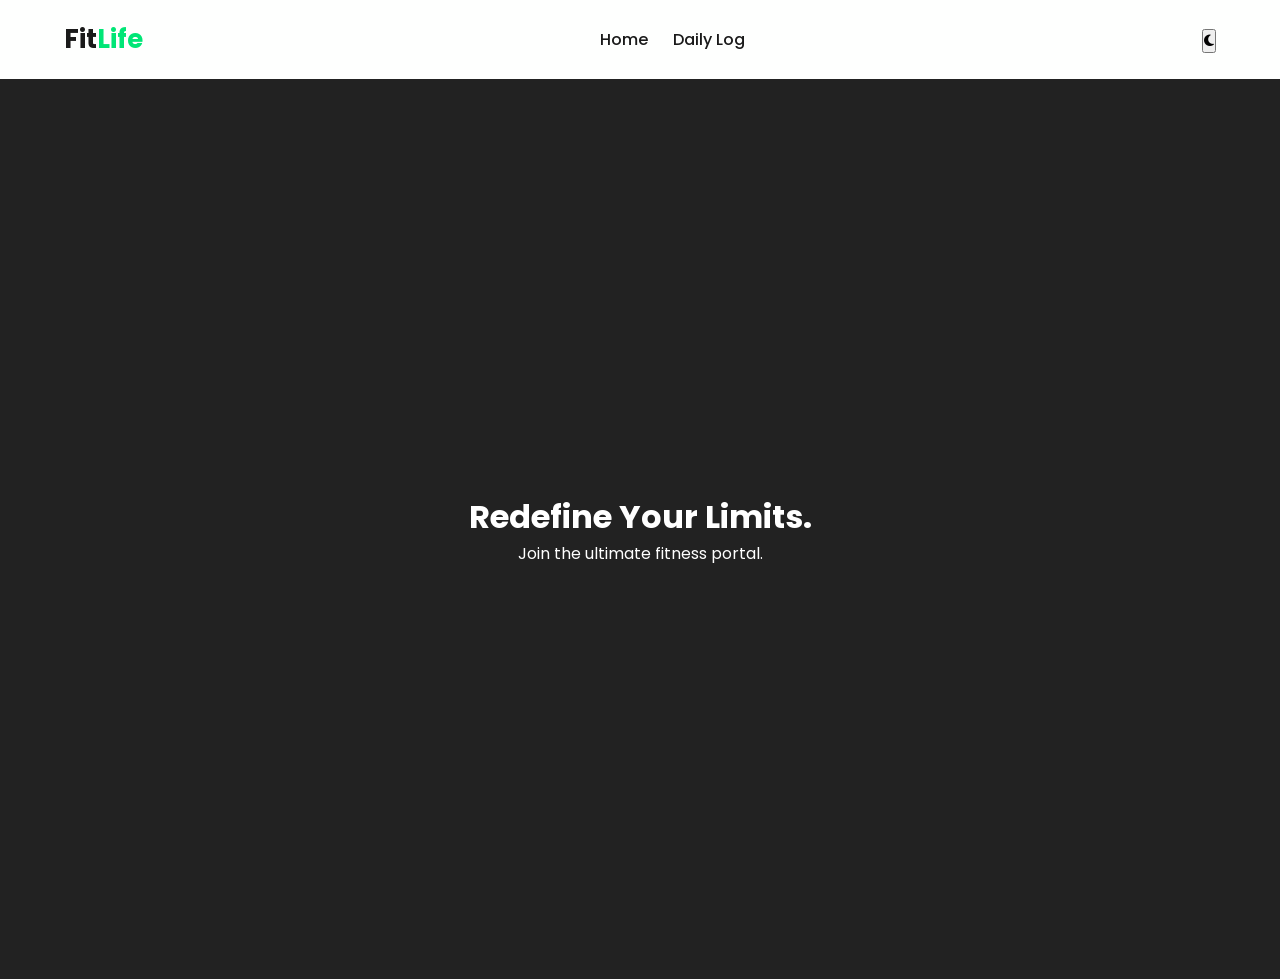
==== index.html @ ea8448ca "Day 1: Setup project folder, basic index.html skeleton, and base CSS variables" ====
<!DOCTYPE html>
<html lang="en">
<head>
    <meta charset="UTF-8">
    <meta name="viewport" content="width=device-width, initial-scale=1.0">
    <title>FitLife Premium | Capstone Project</title>
    <link rel="stylesheet" href="style.css">
    <link href="https://fonts.googleapis.com/css2?family=Poppins:wght@300;400;600;700&display=swap" rel="stylesheet">
    <link rel="stylesheet" href="https://cdnjs.cloudflare.com/ajax/libs/font-awesome/6.4.0/css/all.min.css">
</head>
<body>

    <nav id="navbar">
        <div class="logo">Fit<span>Life</span></div>
        <ul class="nav-links">
            <li><a href="#home">Home</a></li>
            <li><a href="#logger">Daily Log</a></li>
        </ul>
        <div class="nav-actions">
            <button id="theme-toggle" class="btn-icon"><i class="fas fa-moon"></i></button>
        </div>
    </nav>

    <header id="home" class="hero">
        <div class="hero-overlay"></div>
        <div class="hero-content">
            <h1>Redefine Your Limits.</h1>
            <p>Join the ultimate fitness portal.</p>
        </div>
    </header>

</body>
</html>
---- style.css ----
@import url('https://fonts.googleapis.com/css2?family=Poppins:wght@300;400;600;700&display=swap');

:root {
    --bg-color: #f4f7f6;
    --text-color: #1a1a1a;
    --nav-bg: rgba(255, 255, 255, 0.95);
    --accent: #00e676; 
}

* { margin: 0; padding: 0; box-sizing: border-box; font-family: 'Poppins', sans-serif; }
body { background-color: var(--bg-color); color: var(--text-color); }
a { text-decoration: none; }
ul { list-style: none; }

/* Nav */
nav { display: flex; justify-content: space-between; align-items: center; padding: 20px 5%; background: var(--nav-bg); }
.logo { font-size: 26px; font-weight: 700; color: var(--text-color); }
.logo span { color: var(--accent); }
.nav-links { display: flex; gap: 25px; align-items: center; }
.nav-links a { color: var(--text-color); font-weight: 500; }

/* Hero */
.hero { height: 100vh; display: flex; align-items: center; justify-content: center; background: #222; color: #fff; text-align: center; }
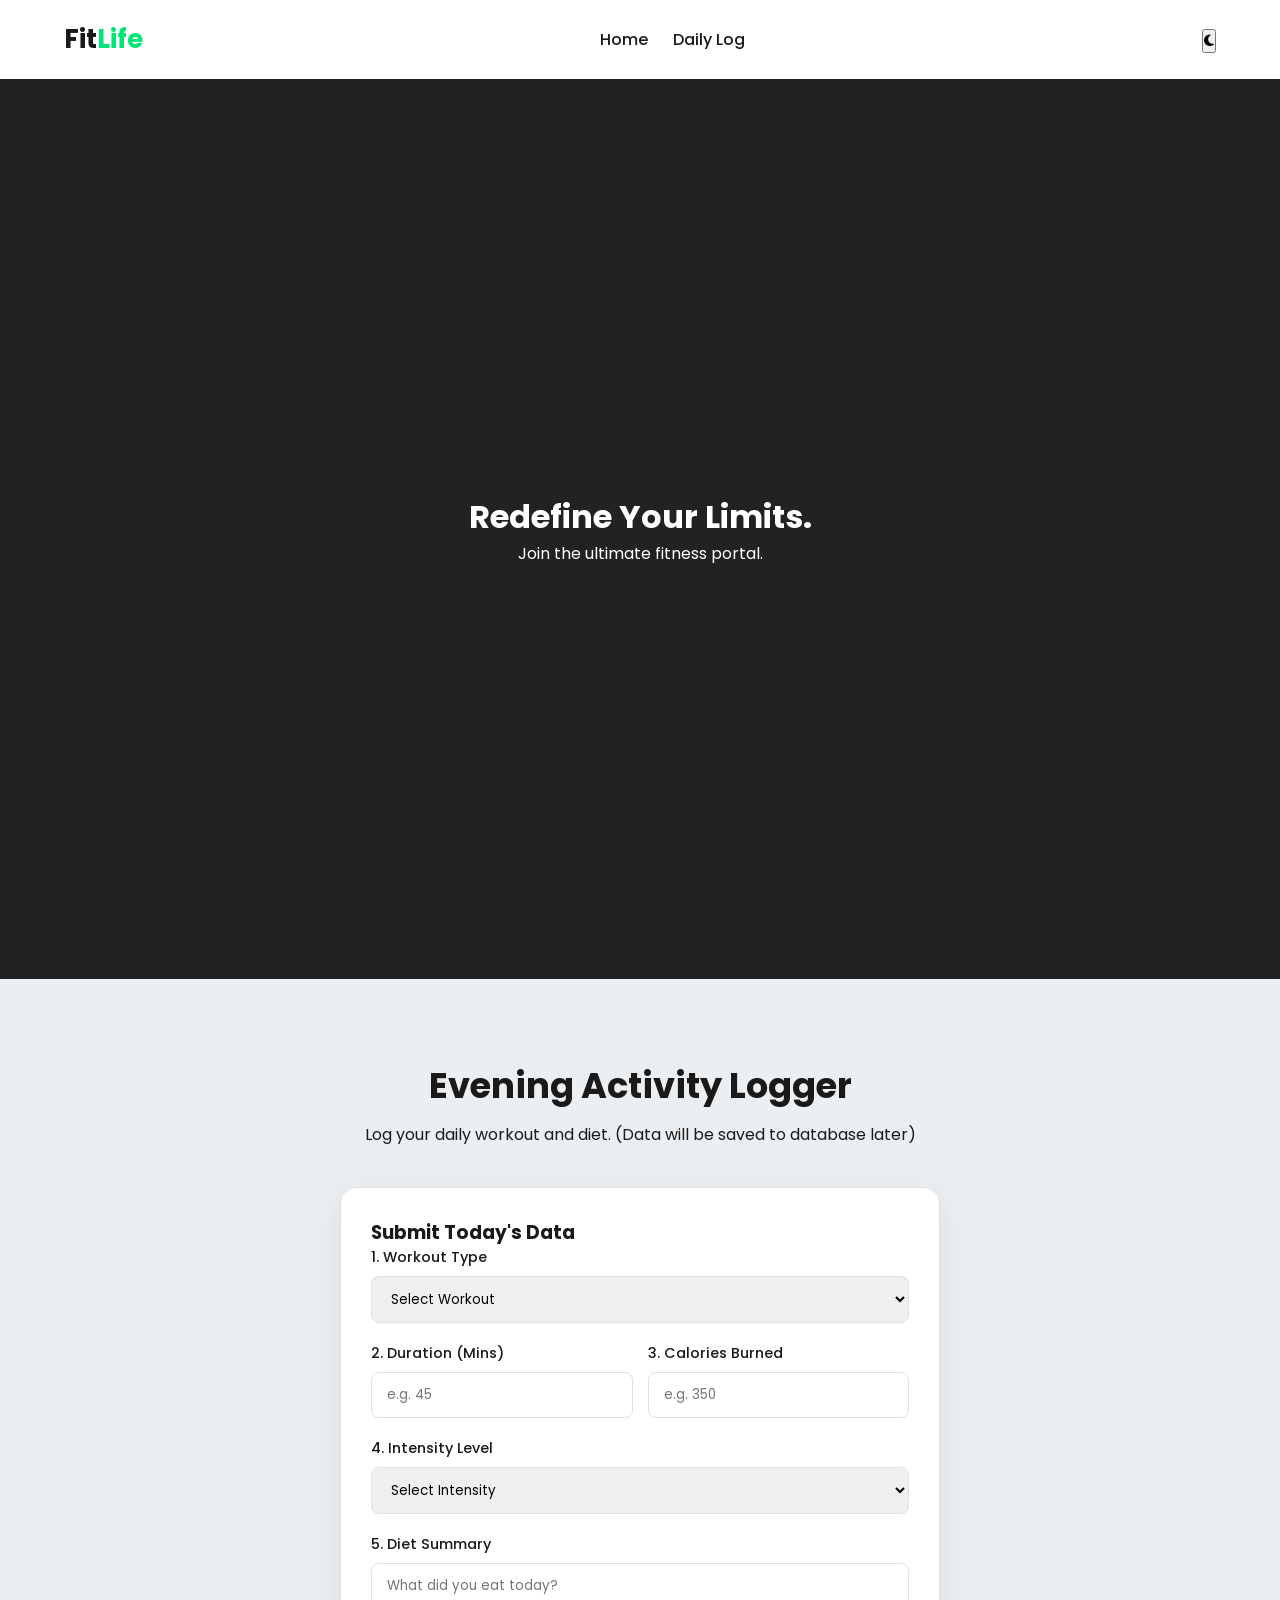
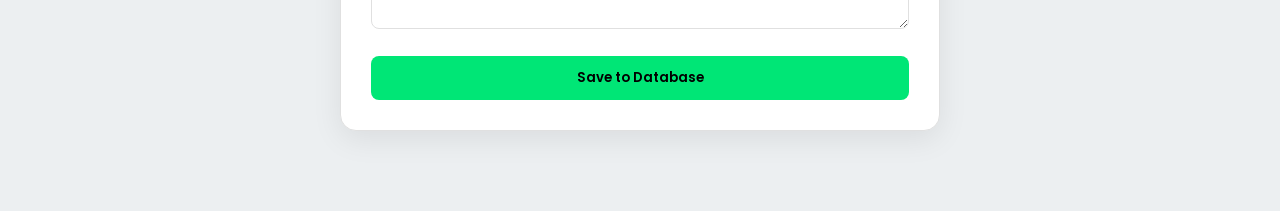
==== commit fc5ee507: "Step 2: Build the Evening Activity Logger form layout with required input fields" ====
--- a/index.html
+++ b/index.html
@@ -8,6 +8,7 @@
     <link href="https://fonts.googleapis.com/css2?family=Poppins:wght@300;400;600;700&display=swap" rel="stylesheet">
     <link rel="stylesheet" href="https://cdnjs.cloudflare.com/ajax/libs/font-awesome/6.4.0/css/all.min.css">
 </head>
+
 <body>
 
     <nav id="navbar">
@@ -28,6 +29,57 @@
             <p>Join the ultimate fitness portal.</p>
         </div>
     </header>
+<section id="logger" class="section bg-light">
+        <div class="container">
+            <div class="section-title">
+                <h2>Evening Activity Logger</h2>
+                <p>Log your daily workout and diet. (Data will be saved to database later)</p>
+            </div>
+            
+            <div class="card log-form-card" style="max-width: 600px; margin: 0 auto;">
+                <h3>Submit Today's Data</h3>
+                <form id="activity-form">
+                    
+                    <div class="input-group">
+                        <label>1. Workout Type</label>
+                        <select id="log-type">
+                            <option value="" disabled selected>Select Workout</option>
+                            <option value="HIIT / Cardio">HIIT / Cardio</option>
+                            <option value="Weight Lifting">Weight Lifting</option>
+                            <option value="Yoga / Stretching">Yoga / Stretching</option>
+                        </select>
+                    </div>
+                    
+                    <div style="display: flex; gap: 15px;">
+                        <div class="input-group" style="width: 100%;">
+                            <label>2. Duration (Mins)</label>
+                            <input type="number" id="log-duration" placeholder="e.g. 45">
+                        </div>
+                        <div class="input-group" style="width: 100%;">
+                            <label>3. Calories Burned</label>
+                            <input type="number" id="log-calories" placeholder="e.g. 350">
+                        </div>
+                    </div>
 
+                    <div class="input-group">
+                        <label>4. Intensity Level</label>
+                        <select id="log-intensity">
+                            <option value="" disabled selected>Select Intensity</option>
+                            <option value="Low">Low</option>
+                            <option value="Medium">Medium</option>
+                            <option value="High">High</option>
+                        </select>
+                    </div>
+
+                    <div class="input-group">
+                        <label>5. Diet Summary</label>
+                        <textarea id="log-diet" rows="2" placeholder="What did you eat today?"></textarea>
+                    </div>
+                    
+                    <button type="button" class="btn-primary" style="width: 100%;">Save to Database</button>
+                </form>
+            </div>
+        </div>
+    </section>
 </body>
 </html>
--- a/style.css
+++ b/style.css
@@ -20,4 +20,39 @@
 .nav-links a { color: var(--text-color); font-weight: 500; }
 
 /* Hero */
-.hero { height: 100vh; display: flex; align-items: center; justify-content: center; background: #222; color: #fff; text-align: center; }+.hero { height: 100vh; display: flex; align-items: center; justify-content: center; background: #222; color: #fff; text-align: center; }
+/* --- Day 2: Layout & Form Styles --- */
+.container { width: 90%; max-width: 1200px; margin: 0 auto; }
+.section { padding: 80px 0; }
+.bg-light { background-color: #eceff1; }
+.section-title { text-align: center; margin-bottom: 40px; }
+.section-title h2 { font-size: 2.2rem; margin-bottom: 10px; }
+
+.card { 
+    background: #ffffff; 
+    border-radius: 16px; 
+    padding: 30px; 
+    box-shadow: 0 8px 30px rgba(0, 0, 0, 0.08); 
+    border: 1px solid #e0e0e0; 
+}
+
+.input-group { margin-bottom: 20px; text-align: left; }
+.input-group label { display: block; margin-bottom: 8px; font-weight: 500; font-size: 0.9rem; }
+.input-group input, .input-group textarea, .input-group select { 
+    width: 100%; 
+    padding: 12px 15px; 
+    border: 1px solid #e0e0e0; 
+    border-radius: 8px; 
+    outline: none; 
+}
+
+.btn-primary { 
+    background: var(--accent); 
+    color: #000; 
+    display: inline-block; 
+    padding: 12px 28px; 
+    border: none; 
+    border-radius: 8px; 
+    font-weight: 600; 
+    cursor: pointer; 
+}
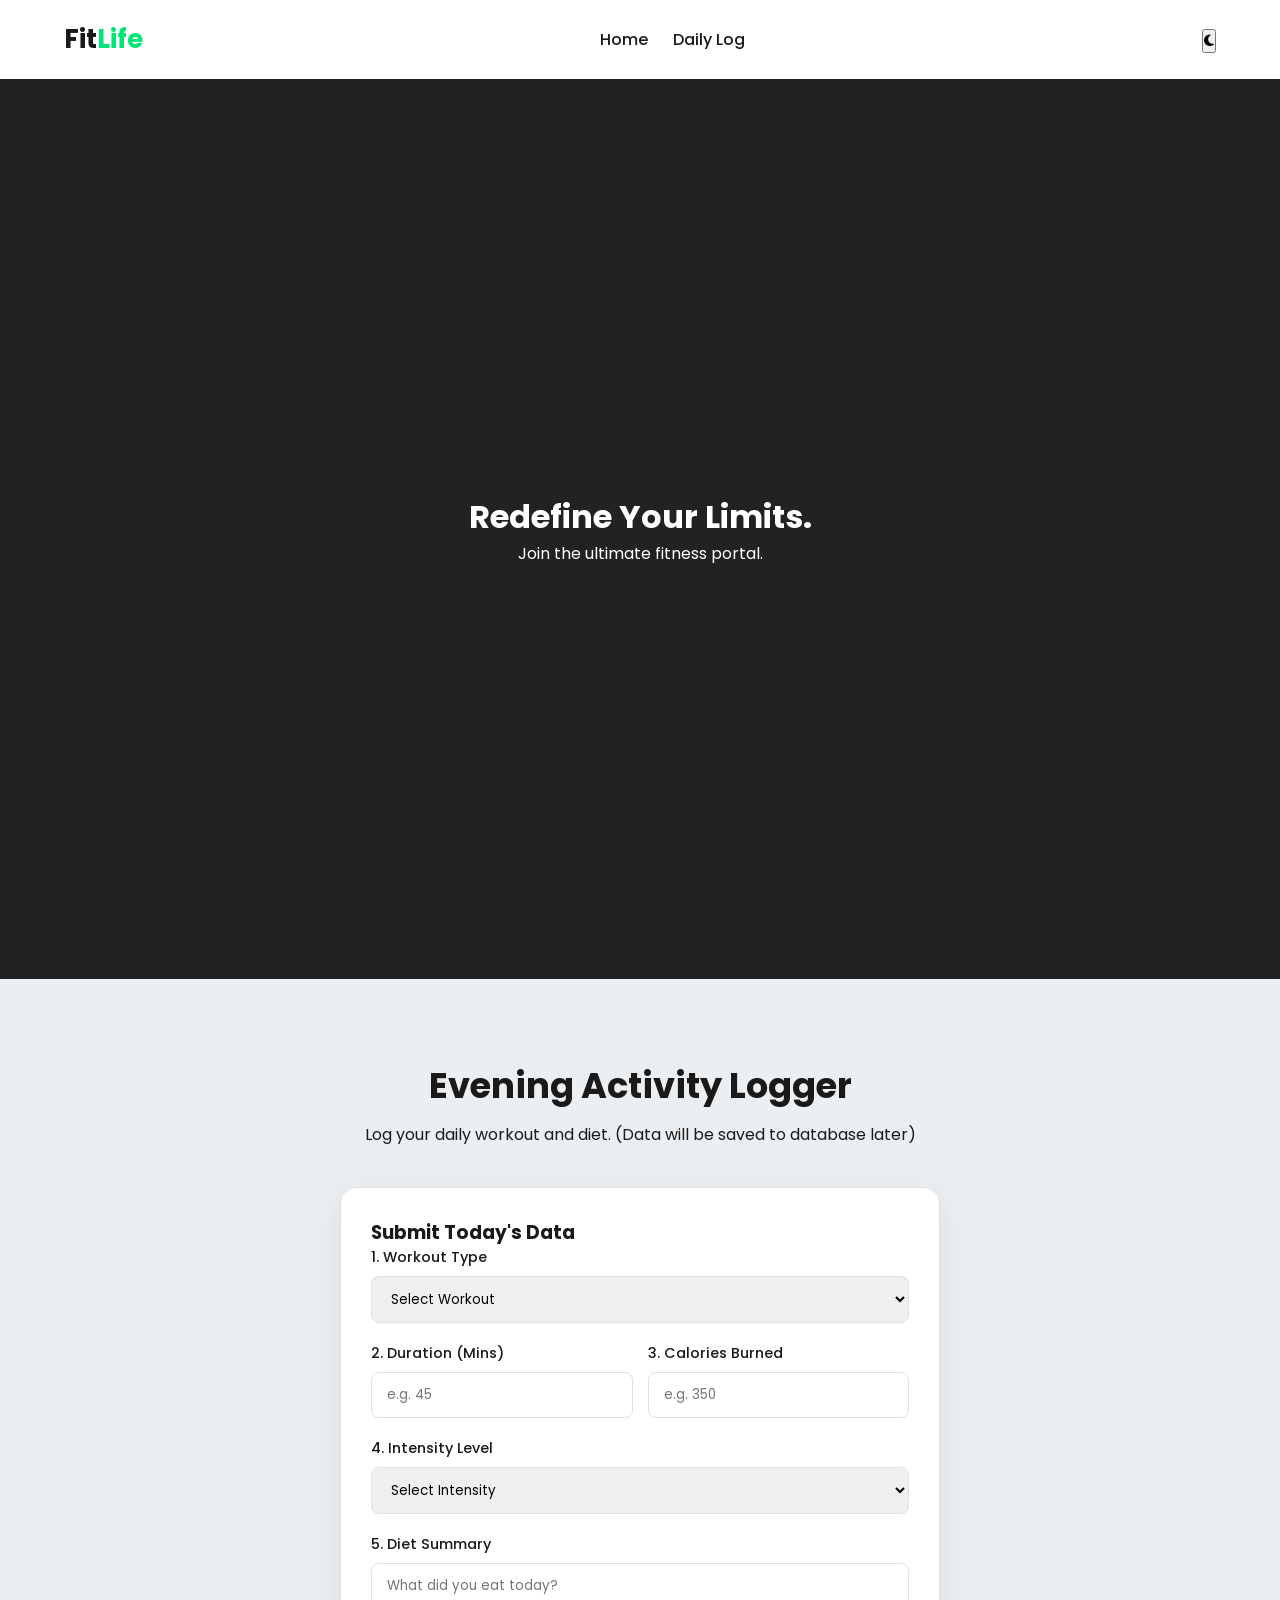
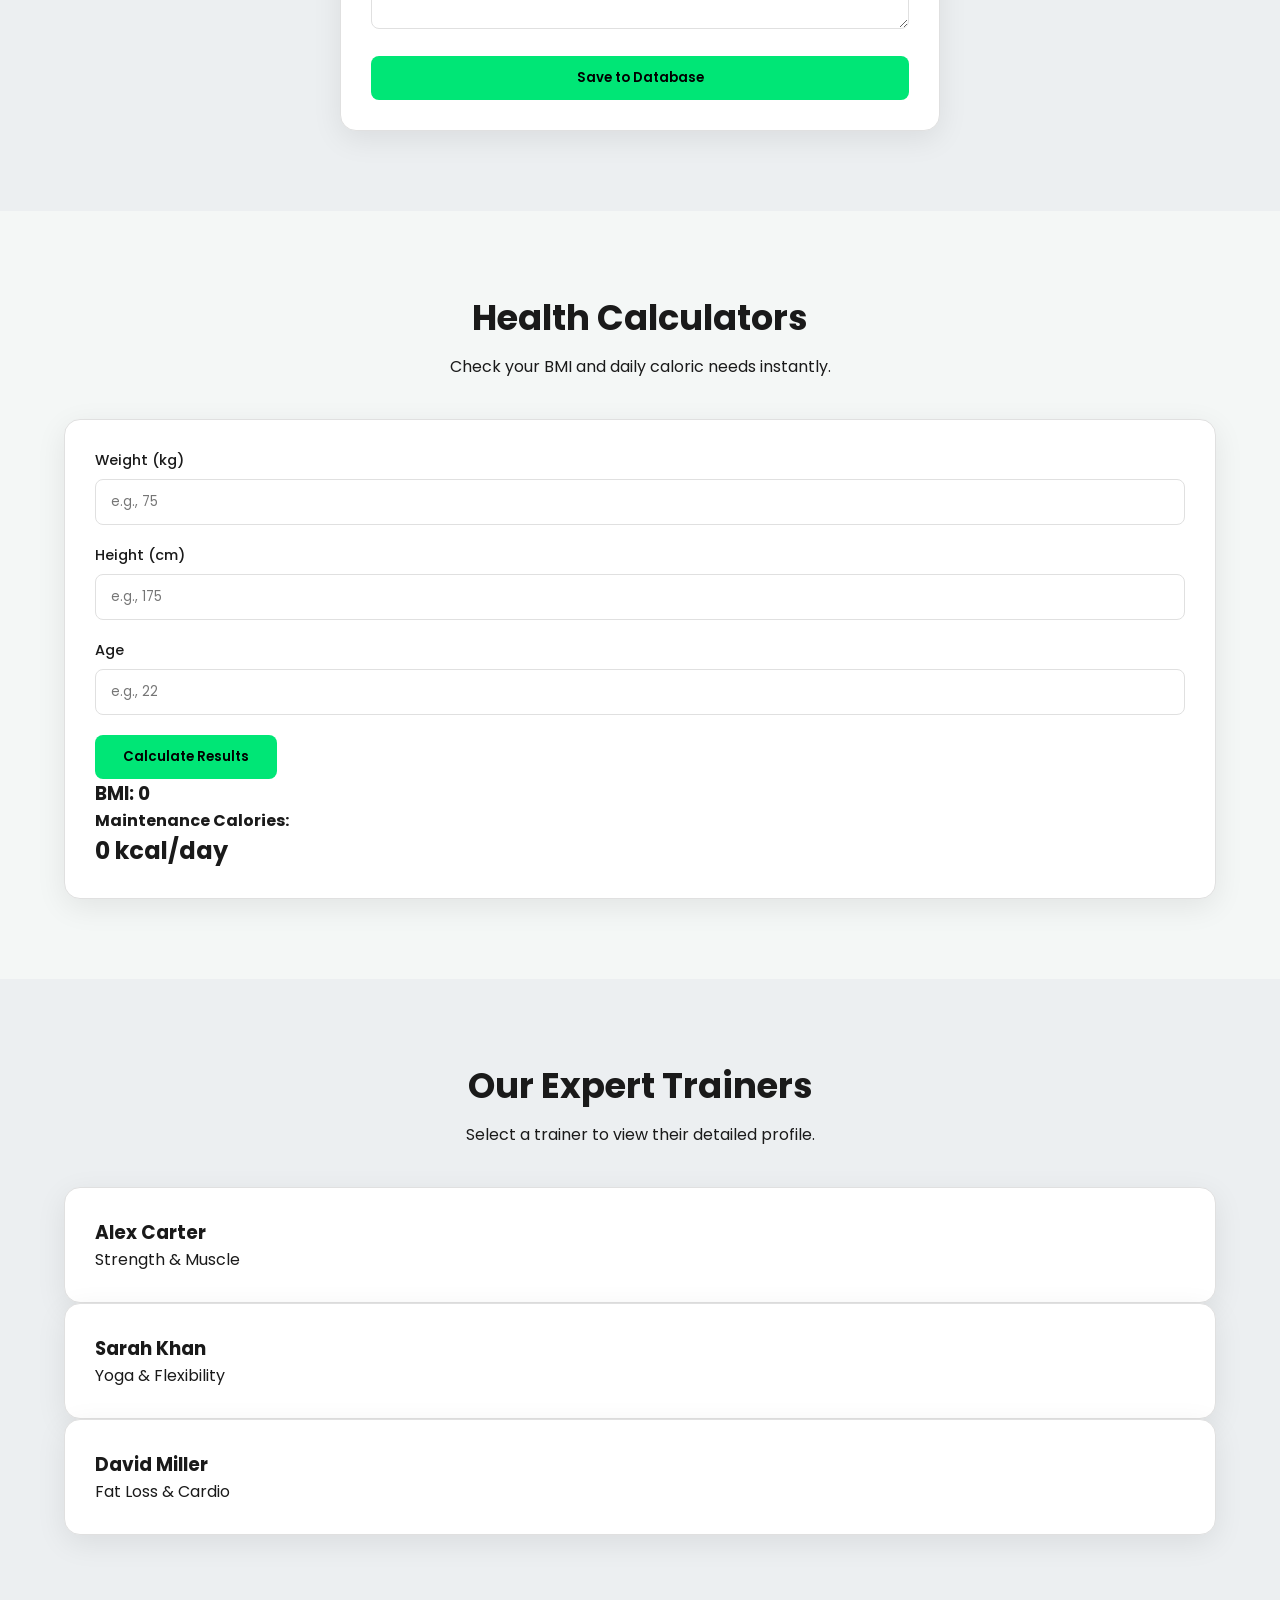
==== commit 8c9e1949: "Step 3: Built UI for Health Calculators and Expert Trainers sections" ====
--- a/index.html
+++ b/index.html
@@ -81,5 +81,64 @@
             </div>
         </div>
     </section>
+    <section id="calculators" class="section">
+        <div class="container">
+            <div class="section-title">
+                <h2>Health Calculators</h2>
+                <p>Check your BMI and daily caloric needs instantly.</p>
+            </div>
+            <div class="calc-wrapper card">
+                <div class="calc-inputs">
+                    <div class="input-group">
+                        <label>Weight (kg)</label>
+                        <input type="number" id="calc-weight" placeholder="e.g., 75">
+                    </div>
+                    <div class="input-group">
+                        <label>Height (cm)</label>
+                        <input type="number" id="calc-height" placeholder="e.g., 175">
+                    </div>
+                    <div class="input-group">
+                        <label>Age</label>
+                        <input type="number" id="calc-age" placeholder="e.g., 22">
+                    </div>
+                    <button type="button" class="btn-primary full-width">Calculate Results</button>
+                </div>
+                <div class="calc-results hidden" id="calc-results">
+                    <h3 id="res-bmi">BMI: 0</h3>
+                    <p id="res-bmi-msg" class="res-msg"></p>
+                    <div class="calorie-res">
+                        <h4>Maintenance Calories:</h4>
+                        <h2 id="res-cal" class="accent-text">0 kcal/day</h2>
+                    </div>
+                </div>
+            </div>
+        </div>
+    </section>
+
+    <section id="trainers" class="section bg-light">
+        <div class="container">
+            <div class="section-title">
+                <h2>Our Expert Trainers</h2>
+                <p>Select a trainer to view their detailed profile.</p>
+            </div>
+            <div class="grid-5">
+                <div class="card trainer-card">
+                    <div class="trainer-img" style="background-image: url('https://images.unsplash.com/photo-1581009146145-b5ef050c2e1e?ixlib=rb-4.0.3&auto=format&fit=crop&w=500&q=80');"></div>
+                    <h3>Alex Carter</h3>
+                    <p>Strength & Muscle</p>
+                </div>
+                <div class="card trainer-card">
+                    <div class="trainer-img" style="background-image: url('https://images.unsplash.com/photo-1518611012118-696072aa579a?ixlib=rb-4.0.3&auto=format&fit=crop&w=500&q=80');"></div>
+                    <h3>Sarah Khan</h3>
+                    <p>Yoga & Flexibility</p>
+                </div>
+                <div class="card trainer-card">
+                    <div class="trainer-img" style="background-image: url('https://images.unsplash.com/photo-1571019614242-c5c5dee9f50b?ixlib=rb-4.0.3&auto=format&fit=crop&w=500&q=80');"></div>
+                    <h3>David Miller</h3>
+                    <p>Fat Loss & Cardio</p>
+                </div>
+            </div>
+        </div>
+    </section>
 </body>
 </html>
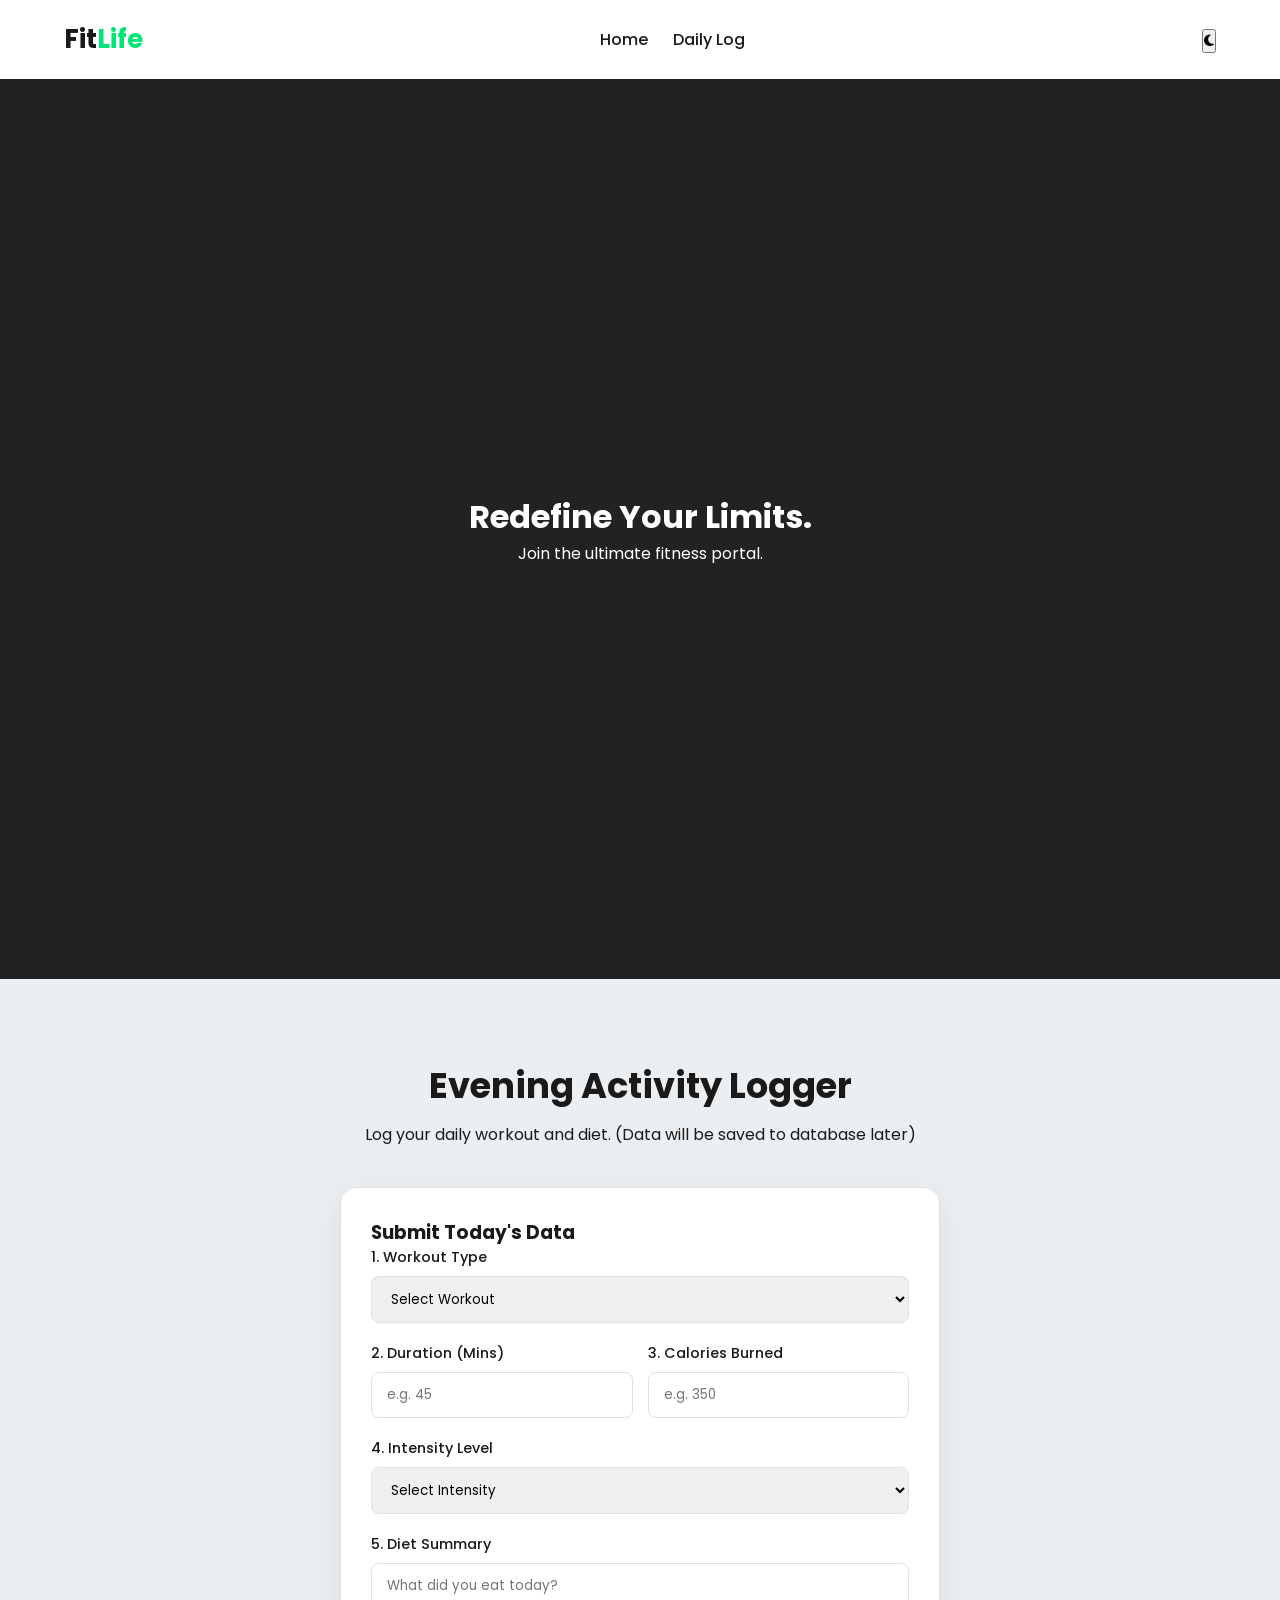
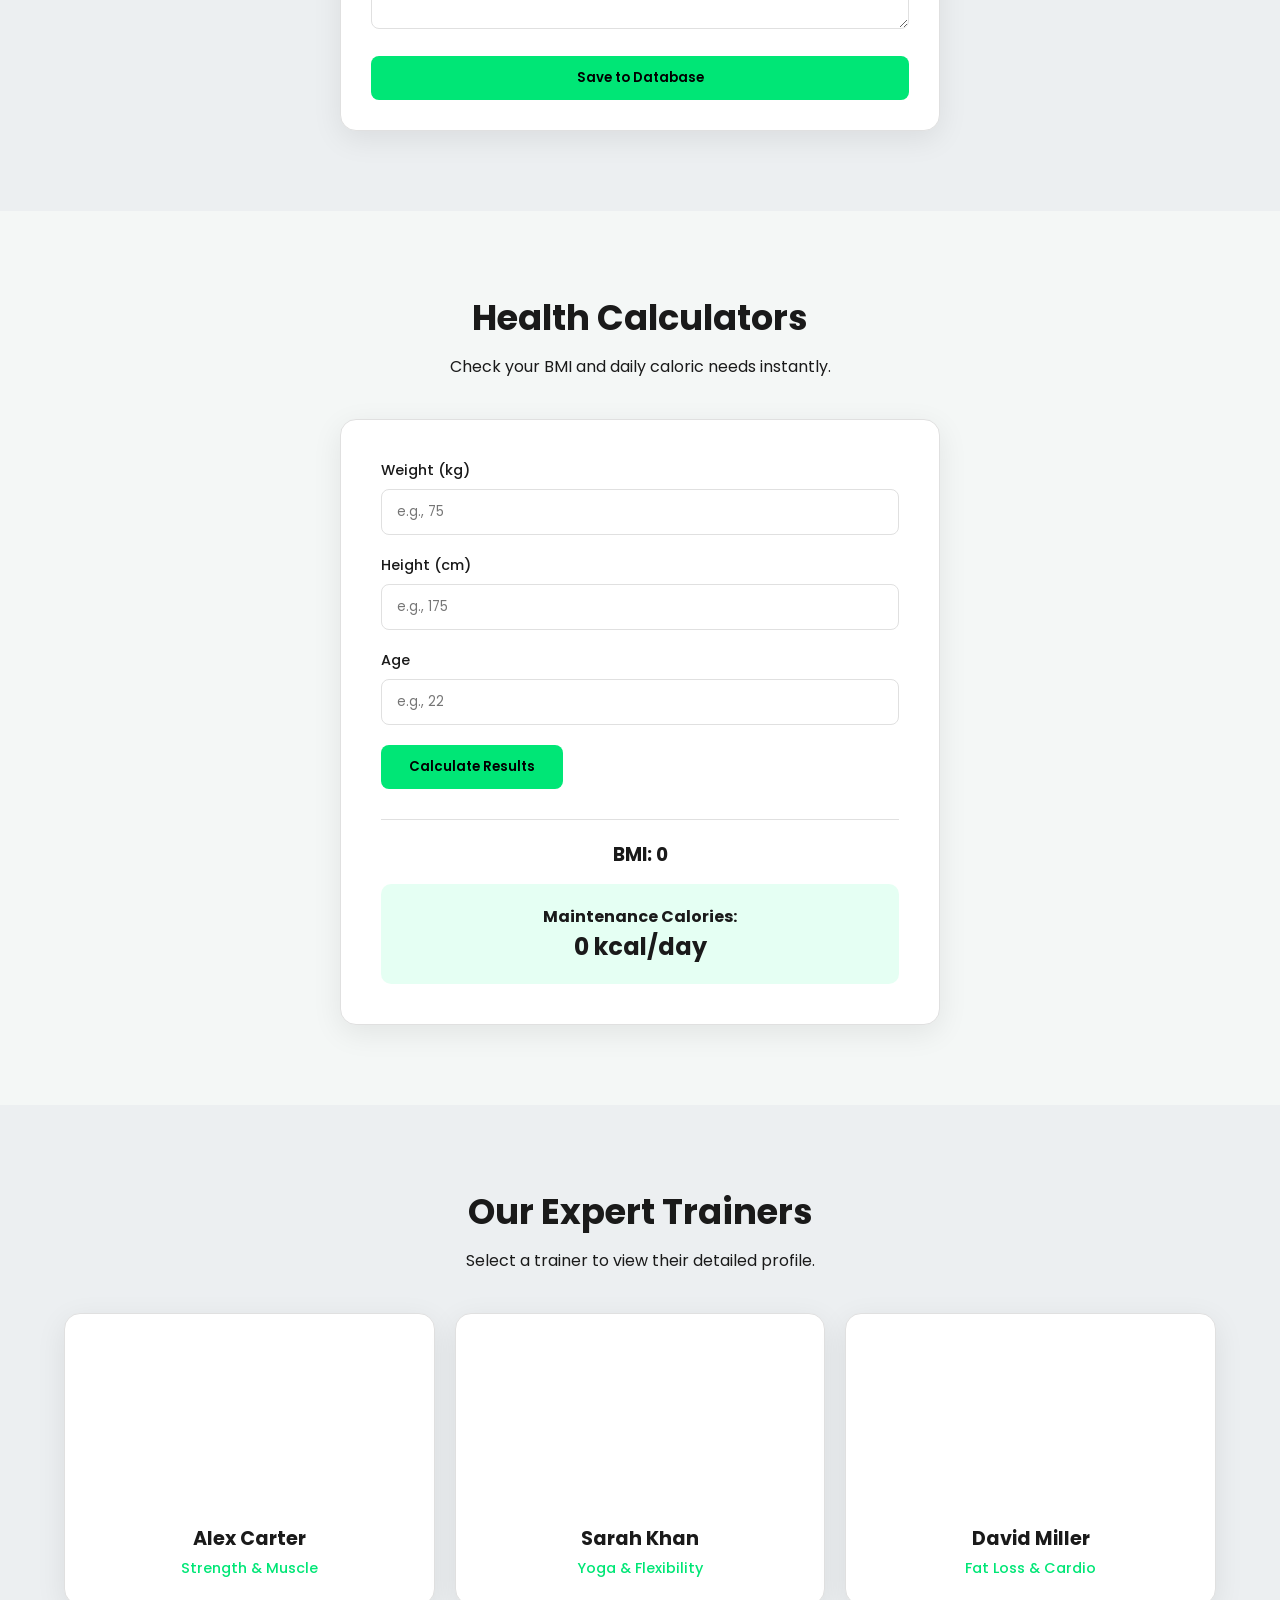
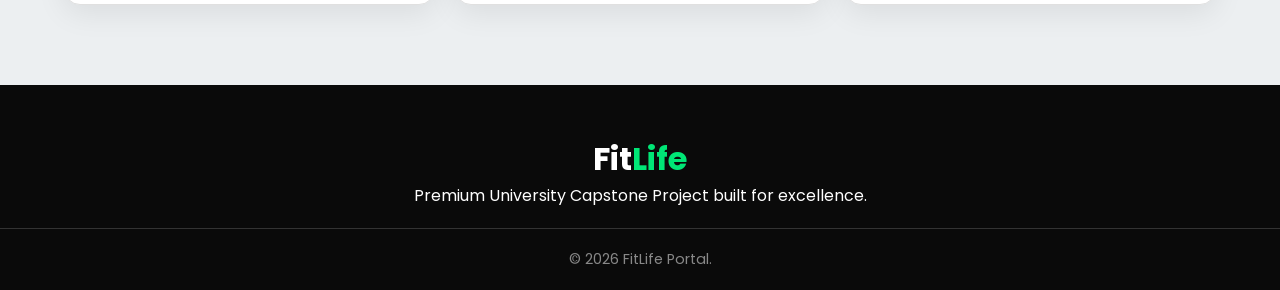
==== commit ce719d9b: "Step 4: Add footer and modal structures for trainer profiles" ====
--- a/index.html
+++ b/index.html
@@ -140,5 +140,38 @@
             </div>
         </div>
     </section>
+    
+    <footer>
+        <div class="container footer-content">
+            <div class="footer-brand">
+                <h2>Fit<span>Life</span></h2>
+                <p>Premium University Capstone Project built for excellence.</p>
+            </div>
+        </div>
+        <div class="footer-bottom">
+            <p>&copy; 2026 FitLife Portal.</p>
+        </div>
+    </footer>
+
+    <div id="trainerModal" class="modal">
+        <div class="modal-content card trainer-modal-content">
+            <span class="close" id="close-trainer">&times;</span>
+            <div class="tm-header">
+                <div class="tm-img" id="tm-img"></div>
+                <div class="tm-title">
+                    <h2 id="tm-name">Trainer Name</h2>
+                    <p id="tm-spec" class="accent-text">Specialty</p>
+                </div>
+            </div>
+            <div class="tm-body">
+                <p><strong><i class="fas fa-briefcase"></i> Experience:</strong> <span id="tm-exp"></span></p>
+                <p><strong><i class="fas fa-dumbbell"></i> Skills:</strong> <span id="tm-skills"></span></p>
+                <p><strong><i class="fas fa-running"></i> Style:</strong> <span id="tm-style"></span></p>
+                <p><strong><i class="fas fa-clock"></i> Timings:</strong> <span id="tm-timing"></span></p>
+            </div>
+            <button type="button" class="btn-primary full-width">Book Session</button>
+        </div>
+    </div>
+
 </body>
 </html>
--- a/style.css
+++ b/style.css
@@ -55,4 +55,51 @@
     border-radius: 8px; 
     font-weight: 600; 
     cursor: pointer; 
-}+}
+
+/*  Calculators & Trainers Styles */
+.calc-wrapper { max-width: 600px; margin: 0 auto; padding: 40px; }
+.calc-results { margin-top: 30px; text-align: center; padding-top: 20px; border-top: 1px solid #e0e0e0; }
+.calorie-res { background: rgba(0,255,136,0.1); padding: 20px; border-radius: 10px; margin-top:15px; }
+
+.grid-5 { display: grid; grid-template-columns: repeat(auto-fit, minmax(200px, 1fr)); gap: 20px; }
+.trainer-card { cursor: pointer; text-align: center; padding: 15px; padding-bottom: 25px; transition: transform 0.3s ease; }
+.trainer-card:hover { transform: translateY(-5px); border-color: var(--accent); }
+.trainer-img { height: 180px; border-radius: 12px; background-size: cover; background-position: top; margin-bottom: 15px; }
+.trainer-card h3 { font-size: 1.2rem; margin-bottom: 5px; }
+.trainer-card p { color: var(--accent); font-size: 0.9rem; font-weight: 500; }
+
+/*   Footer & Modals Styles */
+
+.modal { 
+    position: fixed; top: 0; left: 0; width: 100%; height: 100%; 
+    background: rgba(0,0,0,0.8); z-index: 2000; 
+    display: none; /* This keeps it hidden until JS opens it */
+    justify-content: center; align-items: center; 
+    backdrop-filter: blur(5px); 
+}
+.modal-content { 
+    position: relative; width: 90%; max-width: 500px; padding: 40px; 
+    text-align: left; background: var(--card-bg); 
+    border-radius: 15px; border: 1px solid #e0e0e0; 
+}
+.close { 
+    position: absolute; top: 20px; right: 25px; font-size: 28px; 
+    font-weight: bold; cursor: pointer; color: var(--text-color); 
+}
+.tm-header { 
+    display: flex; gap: 20px; align-items: center; margin-bottom: 25px; 
+    border-bottom: 1px solid #e0e0e0; padding-bottom: 20px; 
+}
+.tm-img { 
+    width: 100px; height: 100px; border-radius: 50%; 
+    background-size: cover; background-position: center; 
+    border: 3px solid var(--accent); 
+}
+.tm-body p { margin-bottom: 12px; font-size: 0.95rem; }
+
+/* Footer */
+footer { background: #0a0a0a; color: #fff; padding: 50px 0 20px; text-align: center; }
+.footer-brand h2 { font-size: 2rem; }
+.footer-brand span { color: var(--accent); }
+.footer-bottom { border-top: 1px solid #333; padding-top: 20px; margin-top: 20px; font-size: 0.9rem; color: #888; }
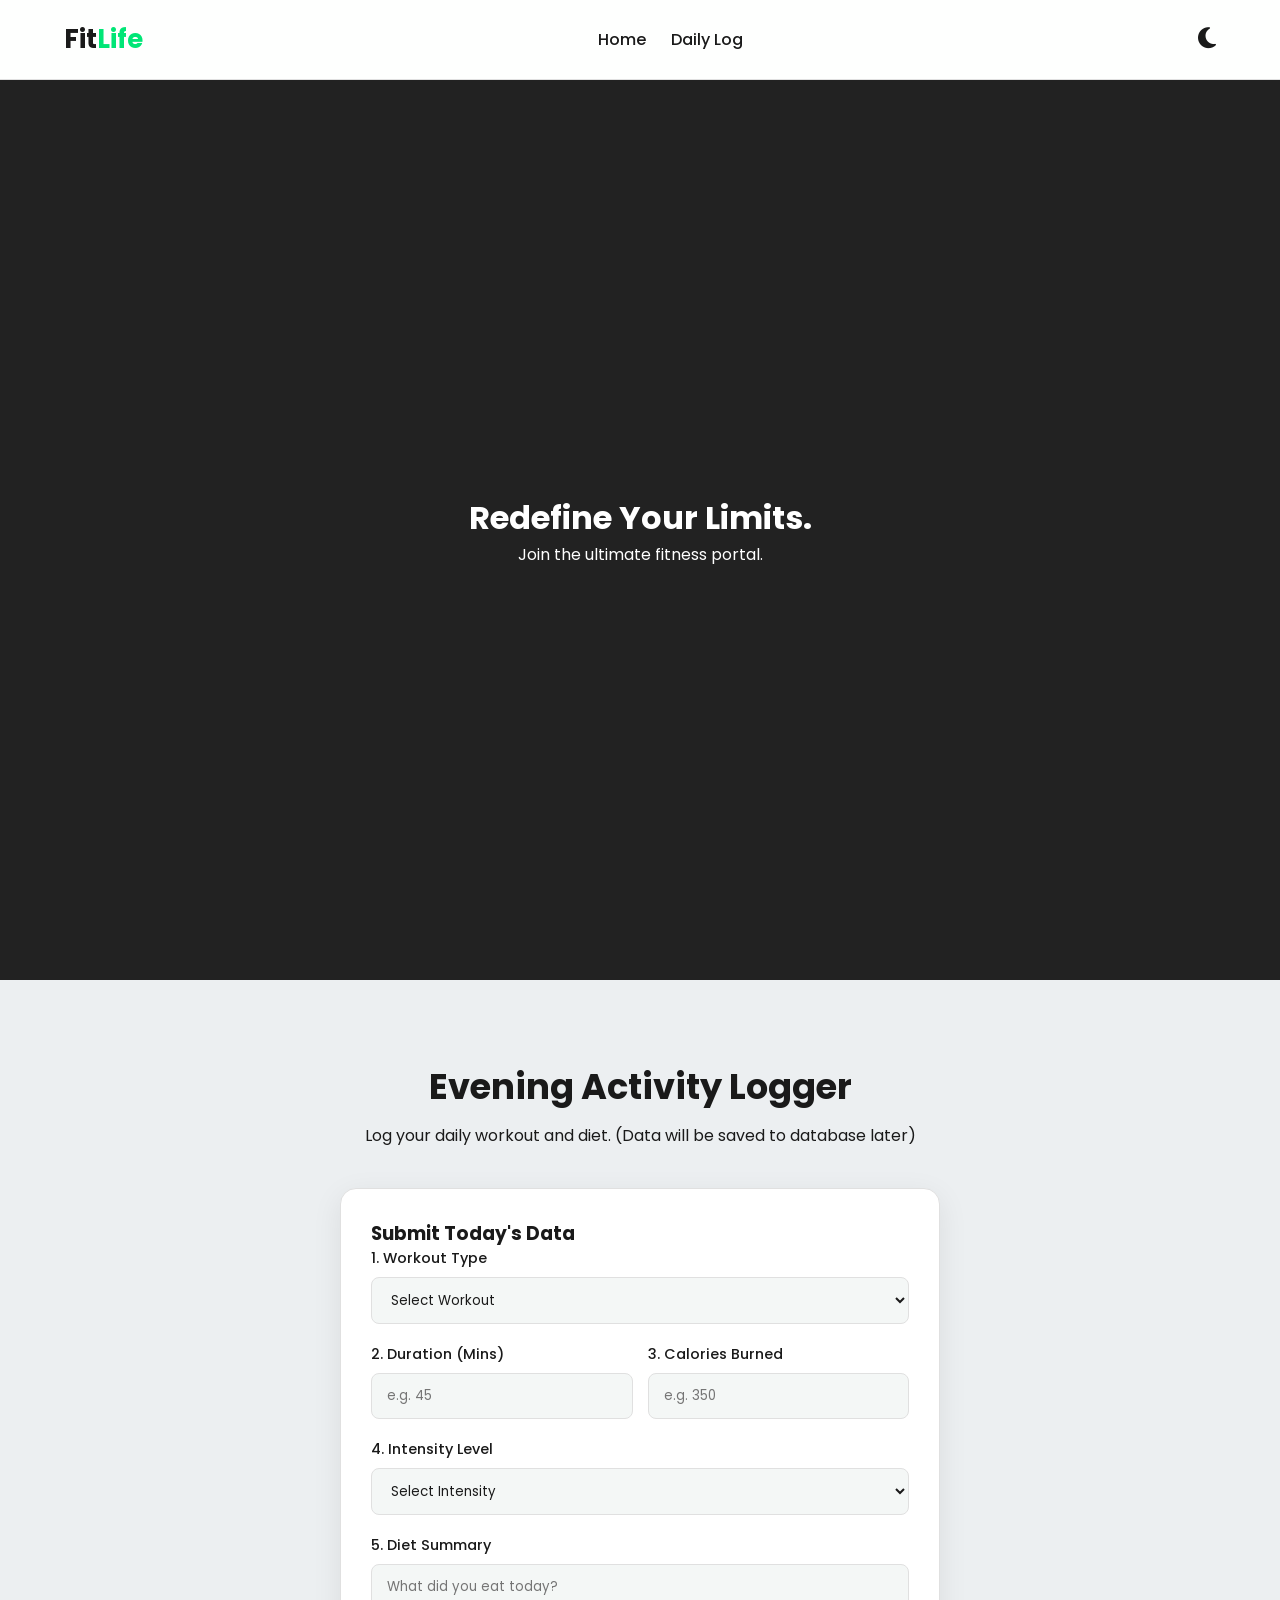
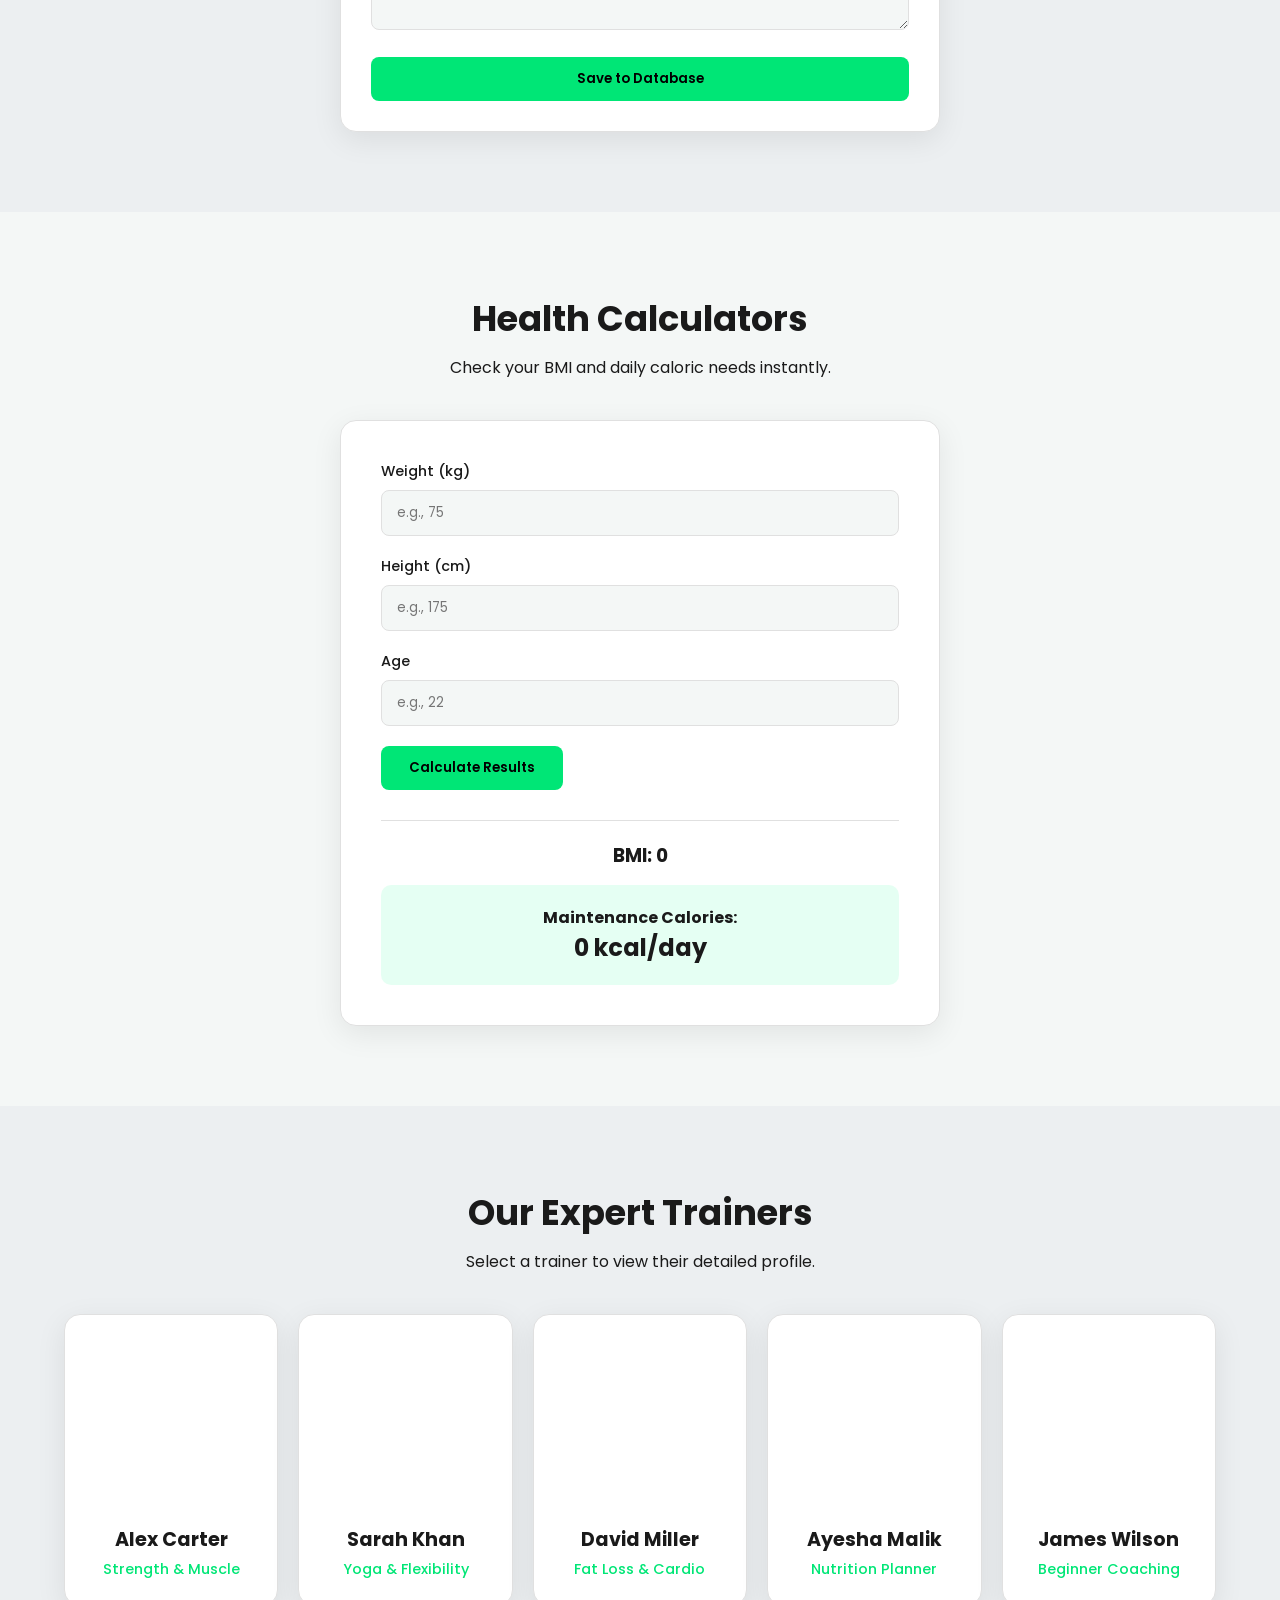
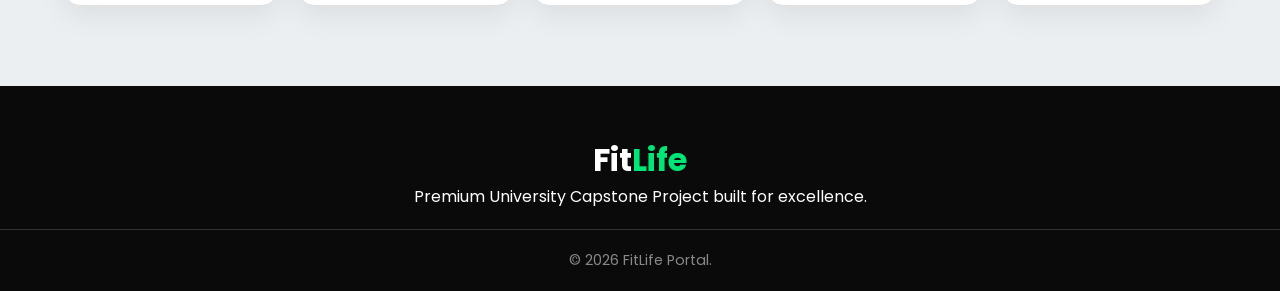
==== commit 493b32b4: "Step 5: Created app.js and implemented dark mode, calculator logic, and modal functionality" ====
--- a/index.html
+++ b/index.html
@@ -122,20 +122,30 @@
                 <p>Select a trainer to view their detailed profile.</p>
             </div>
             <div class="grid-5">
-                <div class="card trainer-card">
+                <div class="card trainer-card" onclick="openTrainerModal('Alex Carter', 'Strength & Muscle', '8 Years', 'Powerlifting', 'High-Intensity', 'Mon-Fri: 6 AM - 10 AM', 'https://images.unsplash.com/photo-1581009146145-b5ef050c2e1e?ixlib=rb-4.0.3&auto=format&fit=crop&w=500&q=80')">
                     <div class="trainer-img" style="background-image: url('https://images.unsplash.com/photo-1581009146145-b5ef050c2e1e?ixlib=rb-4.0.3&auto=format&fit=crop&w=500&q=80');"></div>
                     <h3>Alex Carter</h3>
                     <p>Strength & Muscle</p>
                 </div>
-                <div class="card trainer-card">
+                <div class="card trainer-card" onclick="openTrainerModal('Sarah Khan', 'Yoga & Flexibility', '5 Years', 'Vinyasa Flow', 'Mindful', 'Tue-Sat: 7 AM - 11 AM', 'https://images.unsplash.com/photo-1518611012118-696072aa579a?ixlib=rb-4.0.3&auto=format&fit=crop&w=500&q=80')">
                     <div class="trainer-img" style="background-image: url('https://images.unsplash.com/photo-1518611012118-696072aa579a?ixlib=rb-4.0.3&auto=format&fit=crop&w=500&q=80');"></div>
                     <h3>Sarah Khan</h3>
                     <p>Yoga & Flexibility</p>
                 </div>
-                <div class="card trainer-card">
+                <div class="card trainer-card" onclick="openTrainerModal('David Miller', 'Fat Loss & Cardio', '10 Years', 'HIIT', 'Energetic', 'Mon, Wed, Fri: 5 PM - 9 PM', 'https://images.unsplash.com/photo-1571019614242-c5c5dee9f50b?ixlib=rb-4.0.3&auto=format&fit=crop&w=500&q=80')">
                     <div class="trainer-img" style="background-image: url('https://images.unsplash.com/photo-1571019614242-c5c5dee9f50b?ixlib=rb-4.0.3&auto=format&fit=crop&w=500&q=80');"></div>
                     <h3>David Miller</h3>
                     <p>Fat Loss & Cardio</p>
+                </div>
+                <div class="card trainer-card" onclick="openTrainerModal('Ayesha Malik', 'Nutrition & Meal Planning', '6 Years', 'Dietetics', 'Supportive', 'Online Consultations', 'https://images.unsplash.com/photo-1594381898411-846e7d193883?ixlib=rb-4.0.3&auto=format&fit=crop&w=500&q=80')">
+                    <div class="trainer-img" style="background-image: url('https://images.unsplash.com/photo-1594381898411-846e7d193883?ixlib=rb-4.0.3&auto=format&fit=crop&w=500&q=80');"></div>
+                    <h3>Ayesha Malik</h3>
+                    <p>Nutrition Planner</p>
+                </div>
+                <div class="card trainer-card" onclick="openTrainerModal('James Wilson', 'Beginner Coaching', '4 Years', 'Bodyweight', 'Patient', 'Weekends: 8 AM - 2 PM', 'https://images.unsplash.com/photo-1534438327276-14e5300c3a48?ixlib=rb-4.0.3&auto=format&fit=crop&w=500&q=80')">
+                    <div class="trainer-img" style="background-image: url('https://images.unsplash.com/photo-1534438327276-14e5300c3a48?ixlib=rb-4.0.3&auto=format&fit=crop&w=500&q=80');"></div>
+                    <h3>James Wilson</h3>
+                    <p>Beginner Coaching</p>
                 </div>
             </div>
         </div>
@@ -172,6 +182,6 @@
             <button type="button" class="btn-primary full-width">Book Session</button>
         </div>
     </div>
-
+    <script src="app.js"></script>
 </body>
 </html>
--- a/style.css
+++ b/style.css
@@ -1,47 +1,74 @@
 @import url('https://fonts.googleapis.com/css2?family=Poppins:wght@300;400;600;700&display=swap');
 
+/* --- 1. Light Mode Variables (آپ کے اصل کلرز) --- */
 :root {
     --bg-color: #f4f7f6;
     --text-color: #1a1a1a;
+    --text-muted: #444444;
     --nav-bg: rgba(255, 255, 255, 0.95);
     --accent: #00e676; 
+    --card-bg: #ffffff;
+    --border-color: #e0e0e0;
+    --light-bg: #eceff1;
+    --modal-overlay: rgba(244, 247, 246, 0.4);
 }
 
-* { margin: 0; padding: 0; box-sizing: border-box; font-family: 'Poppins', sans-serif; }
+/* --- 2. Dark Mode Variables (ڈارک موڈ کے پروفیشنل کلرز) --- */
+body[data-theme="dark"] {
+    --bg-color: #121212;
+    --text-color: #ffffff;
+    --text-muted: #bbbbbb;
+    --nav-bg: rgba(18, 18, 18, 0.95);
+    --card-bg: #1e1e1e;
+    --border-color: #333333;
+    --light-bg: #1a1a1a;
+    --modal-overlay: rgba(0, 0, 0, 0.8);
+}
+
+/* --- Global Styles --- */
+* { 
+    margin: 0; padding: 0; box-sizing: border-box; font-family: 'Poppins', sans-serif; 
+    /* کلر تبدیل ہوتے وقت سمتھ اینیمیشن کے لیے */
+    transition: background-color 0.3s ease, color 0.3s ease, border-color 0.3s ease; 
+}
+
 body { background-color: var(--bg-color); color: var(--text-color); }
 a { text-decoration: none; }
 ul { list-style: none; }
 
-/* Nav */
-nav { display: flex; justify-content: space-between; align-items: center; padding: 20px 5%; background: var(--nav-bg); }
+/* --- Nav --- */
+nav { display: flex; justify-content: space-between; align-items: center; padding: 20px 5%; background: var(--nav-bg); border-bottom: 1px solid var(--border-color); }
 .logo { font-size: 26px; font-weight: 700; color: var(--text-color); }
 .logo span { color: var(--accent); }
 .nav-links { display: flex; gap: 25px; align-items: center; }
 .nav-links a { color: var(--text-color); font-weight: 500; }
 
-/* Hero */
+/* --- Hero --- */
 .hero { height: 100vh; display: flex; align-items: center; justify-content: center; background: #222; color: #fff; text-align: center; }
-/* --- Day 2: Layout & Form Styles --- */
+
+/* --- Layout & Form Styles --- */
 .container { width: 90%; max-width: 1200px; margin: 0 auto; }
 .section { padding: 80px 0; }
-.bg-light { background-color: #eceff1; }
+.bg-light { background-color: var(--light-bg); }
 .section-title { text-align: center; margin-bottom: 40px; }
-.section-title h2 { font-size: 2.2rem; margin-bottom: 10px; }
+.section-title h2 { font-size: 2.2rem; margin-bottom: 10px; color: var(--text-color); }
 
 .card { 
-    background: #ffffff; 
+    background: var(--card-bg); 
     border-radius: 16px; 
     padding: 30px; 
     box-shadow: 0 8px 30px rgba(0, 0, 0, 0.08); 
-    border: 1px solid #e0e0e0; 
+    border: 1px solid var(--border-color); 
 }
 
 .input-group { margin-bottom: 20px; text-align: left; }
-.input-group label { display: block; margin-bottom: 8px; font-weight: 500; font-size: 0.9rem; }
+.input-group label { display: block; margin-bottom: 8px; font-weight: 500; font-size: 0.9rem; color: var(--text-color); }
 .input-group input, .input-group textarea, .input-group select { 
     width: 100%; 
     padding: 12px 15px; 
-    border: 1px solid #e0e0e0; 
+    background-color: var(--bg-color);
+    color: var(--text-color);
+    border: 1px solid var(--border-color); 
     border-radius: 8px; 
     outline: none; 
 }
@@ -57,49 +84,51 @@
     cursor: pointer; 
 }
 
-/*  Calculators & Trainers Styles */
+/* --- Calculators & Trainers Styles --- */
 .calc-wrapper { max-width: 600px; margin: 0 auto; padding: 40px; }
-.calc-results { margin-top: 30px; text-align: center; padding-top: 20px; border-top: 1px solid #e0e0e0; }
+.calc-results { margin-top: 30px; text-align: center; padding-top: 20px; border-top: 1px solid var(--border-color); }
 .calorie-res { background: rgba(0,255,136,0.1); padding: 20px; border-radius: 10px; margin-top:15px; }
 
 .grid-5 { display: grid; grid-template-columns: repeat(auto-fit, minmax(200px, 1fr)); gap: 20px; }
 .trainer-card { cursor: pointer; text-align: center; padding: 15px; padding-bottom: 25px; transition: transform 0.3s ease; }
 .trainer-card:hover { transform: translateY(-5px); border-color: var(--accent); }
 .trainer-img { height: 180px; border-radius: 12px; background-size: cover; background-position: top; margin-bottom: 15px; }
-.trainer-card h3 { font-size: 1.2rem; margin-bottom: 5px; }
+.trainer-card h3 { font-size: 1.2rem; margin-bottom: 5px; color: var(--text-color); }
 .trainer-card p { color: var(--accent); font-size: 0.9rem; font-weight: 500; }
 
-/*   Footer & Modals Styles */
+/* --- Modals Styles --- */
+.modal {
+    position: fixed; top: 0; left: 0; width: 100%; height: 100%;
+    background: var(--modal-overlay); 
+    z-index: 2000; display: none; justify-content: center; align-items: center;
+    backdrop-filter: blur(18px); -webkit-backdrop-filter: blur(18px);
+}
 
-.modal { 
-    position: fixed; top: 0; left: 0; width: 100%; height: 100%; 
-    background: rgba(0,0,0,0.8); z-index: 2000; 
-    display: none; /* This keeps it hidden until JS opens it */
-    justify-content: center; align-items: center; 
-    backdrop-filter: blur(5px); 
+.modal-content {
+    position: relative; width: 90%; max-width: 480px; padding: 40px; text-align: center;
+    background: var(--card-bg); border-radius: 24px; border: 1px solid var(--border-color);
+    box-shadow: 0 20px 50px rgba(0, 0, 0, 0.2); 
 }
-.modal-content { 
-    position: relative; width: 90%; max-width: 500px; padding: 40px; 
-    text-align: left; background: var(--card-bg); 
-    border-radius: 15px; border: 1px solid #e0e0e0; 
-}
-.close { 
-    position: absolute; top: 20px; right: 25px; font-size: 28px; 
-    font-weight: bold; cursor: pointer; color: var(--text-color); 
-}
-.tm-header { 
-    display: flex; gap: 20px; align-items: center; margin-bottom: 25px; 
-    border-bottom: 1px solid #e0e0e0; padding-bottom: 20px; 
-}
-.tm-img { 
-    width: 100px; height: 100px; border-radius: 50%; 
-    background-size: cover; background-position: center; 
-    border: 3px solid var(--accent); 
-}
-.tm-body p { margin-bottom: 12px; font-size: 0.95rem; }
 
-/* Footer */
+.close { position: absolute; top: 20px; right: 25px; font-size: 28px; font-weight: bold; cursor: pointer; color: var(--text-muted); transition: color 0.3s; }
+.close:hover { color: var(--accent); }
+
+.tm-header { display: flex; flex-direction: column; align-items: center; gap: 12px; margin-bottom: 25px; border-bottom: 1px solid var(--border-color); padding-bottom: 20px; }
+.tm-img { width: 130px; height: 130px; border-radius: 50%; background-size: cover; background-position: top center; border: 4px solid var(--accent); }
+
+.modal-content h2 { color: var(--text-color) !important; font-size: 1.6rem; margin-bottom: 2px; }
+.modal-content p.accent-text { font-weight: 600; font-size: 0.95rem; }
+
+.tm-body { text-align: left; max-width: 320px; margin: 0 auto 25px; }
+.tm-body p { color: var(--text-muted) !important; margin-bottom: 12px; font-size: 0.95rem; display: flex; align-items: center; gap: 12px; }
+.tm-body i { color: var(--accent); font-size: 1.1rem; width: 20px; text-align: center; }
+
+/* --- Footer --- */
 footer { background: #0a0a0a; color: #fff; padding: 50px 0 20px; text-align: center; }
 .footer-brand h2 { font-size: 2rem; }
 .footer-brand span { color: var(--accent); }
-.footer-bottom { border-top: 1px solid #333; padding-top: 20px; margin-top: 20px; font-size: 0.9rem; color: #888; }+.footer-bottom { border-top: 1px solid #333; padding-top: 20px; margin-top: 20px; font-size: 0.9rem; color: #888; }
+
+/* --- Theme Icon Button Settings --- */
+.nav-actions button { background: none; border: none; cursor: pointer; color: var(--text-color); outline: none; }
+.nav-actions .btn-icon i { font-size: 24px; transition: color 0.3s ease; }
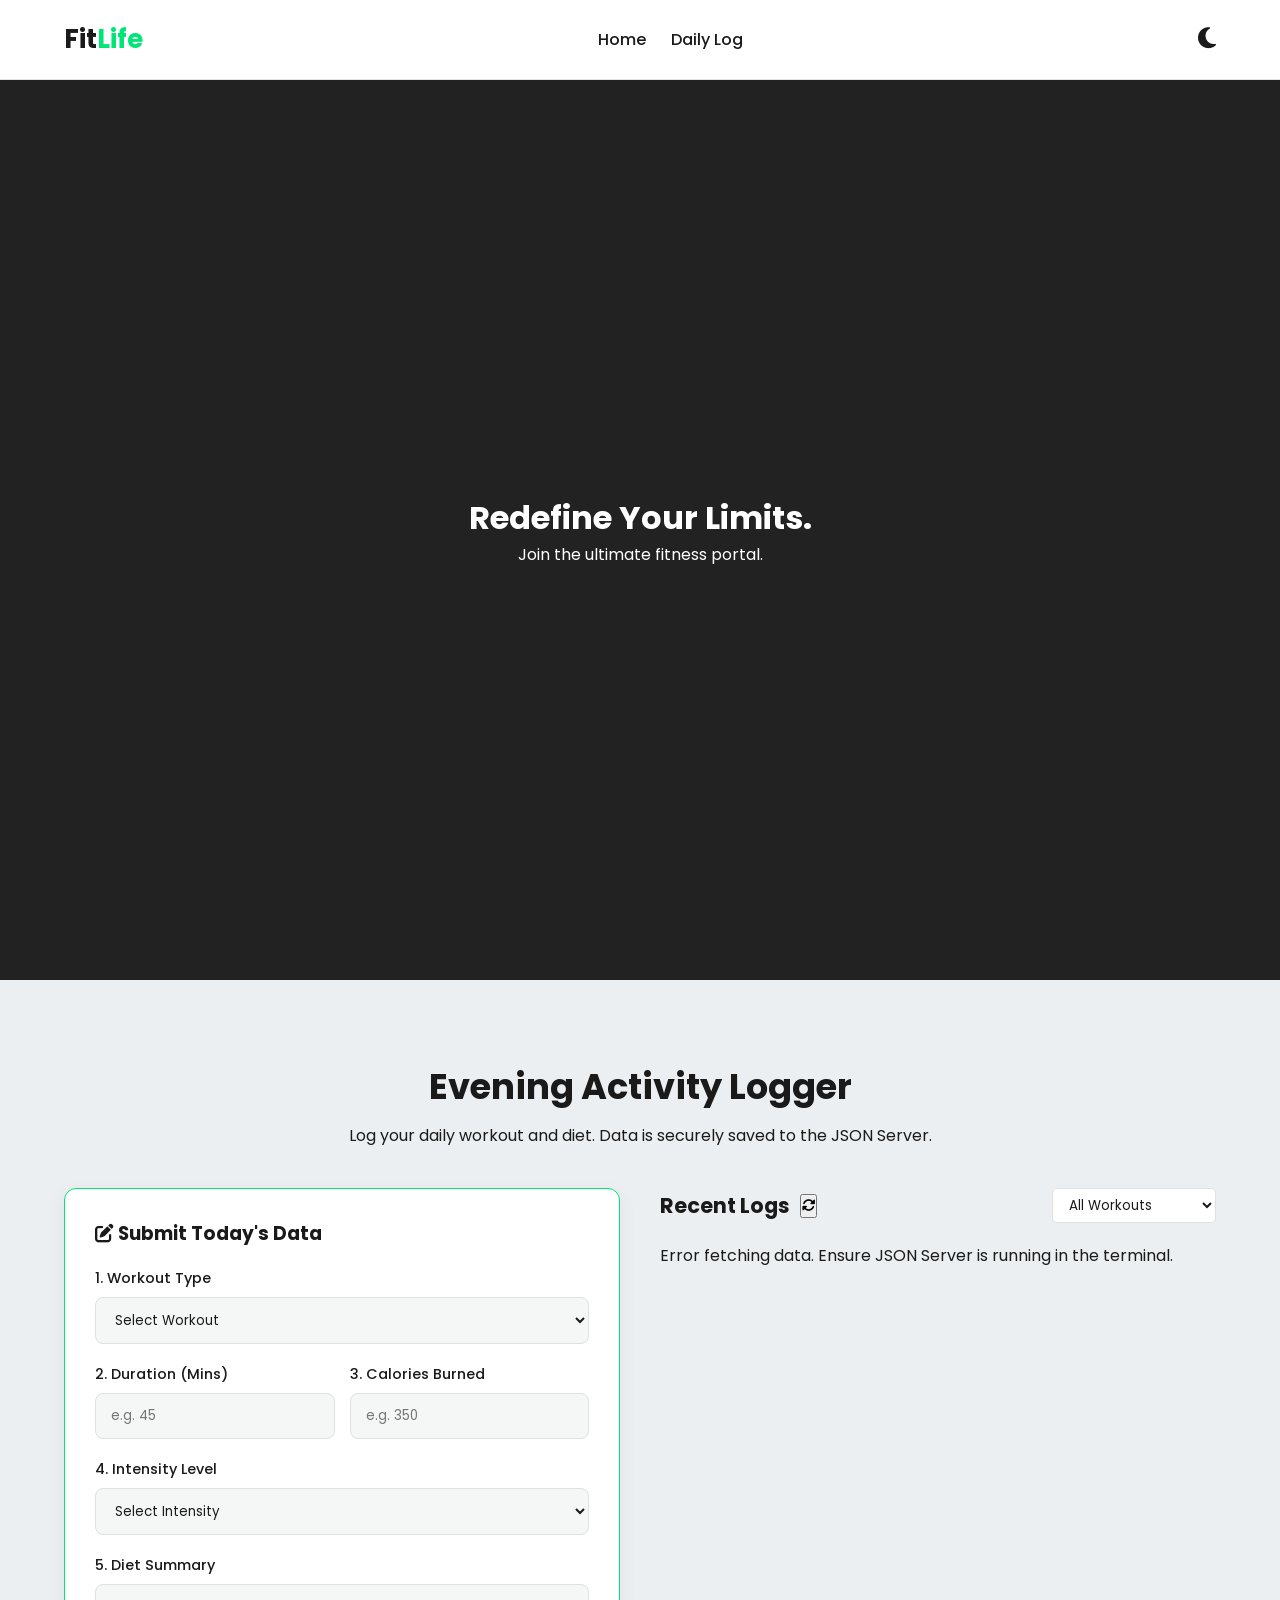
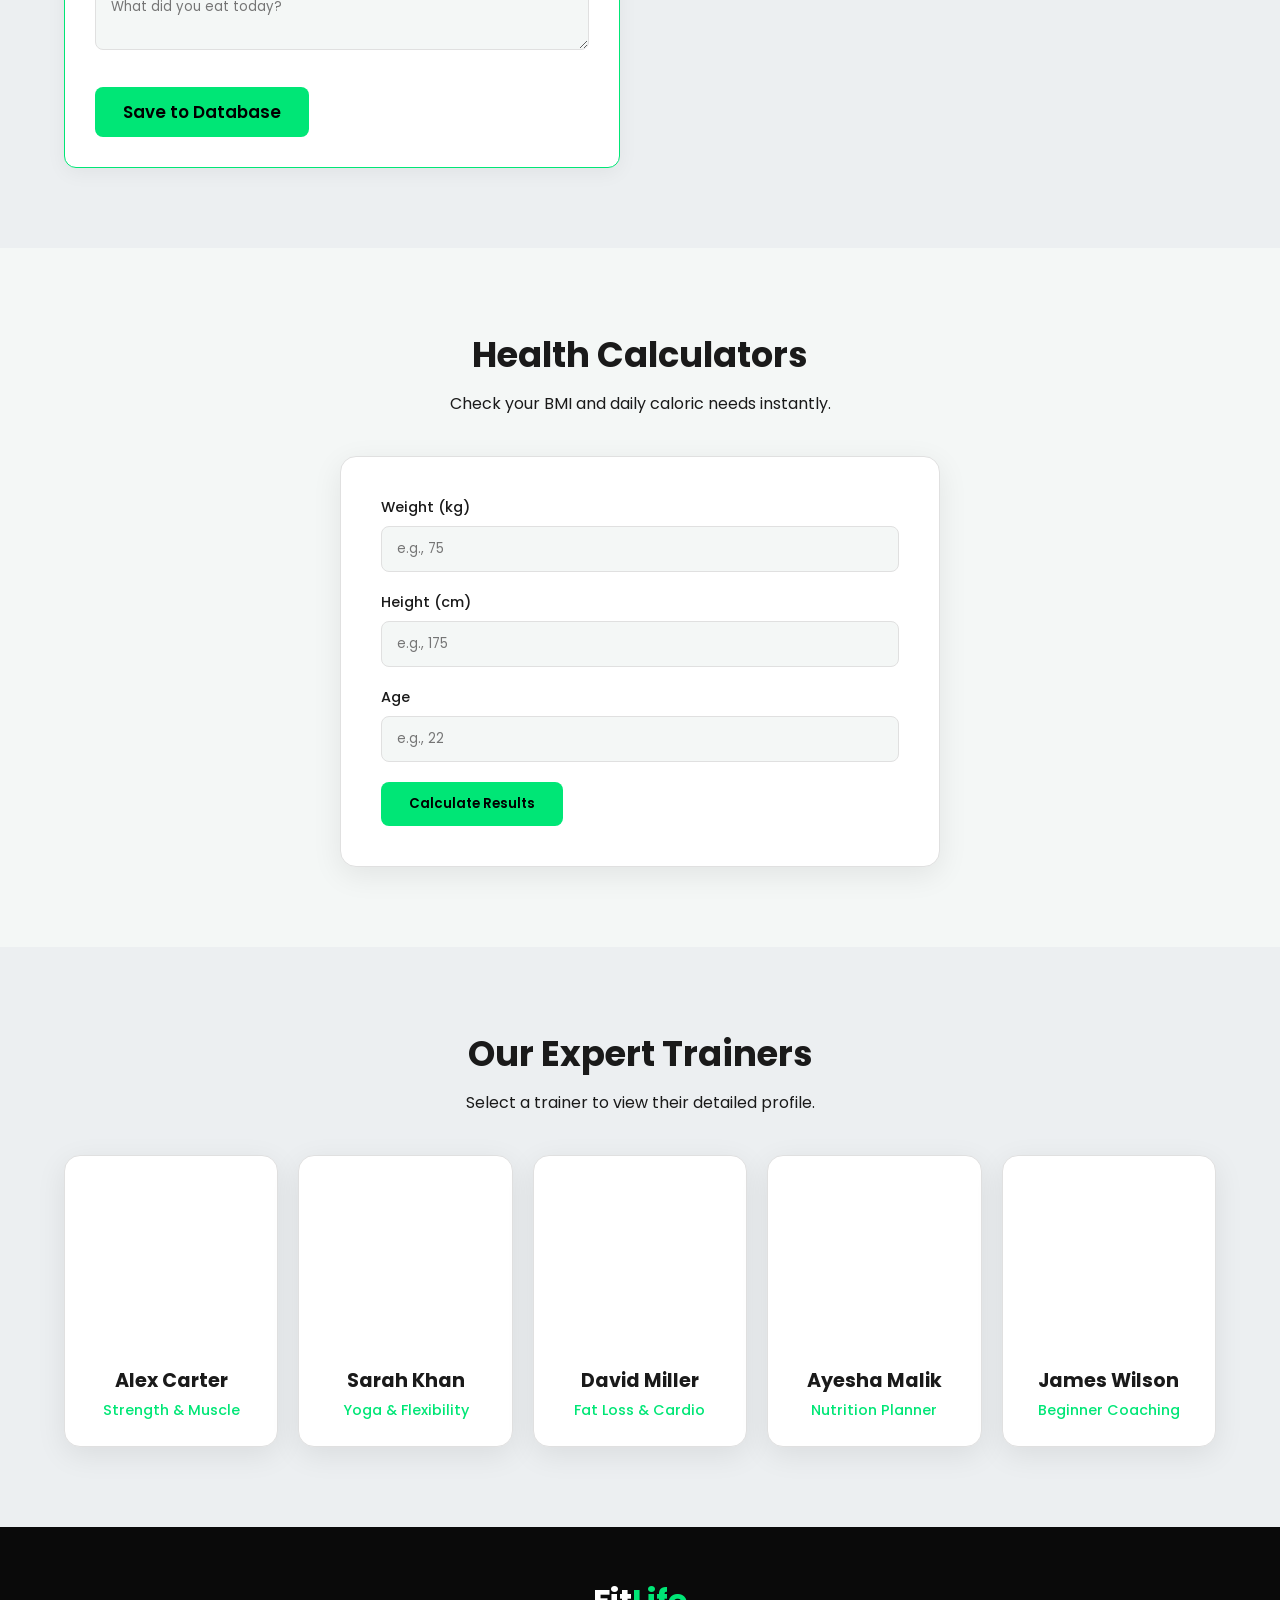
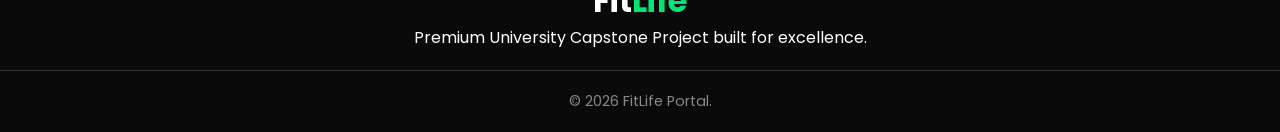
==== commit c838d892: "Step 6: Integrated JSON Server for fetching and saving daily activity logs with inline validation" ====
--- a/index.html
+++ b/index.html
@@ -33,51 +33,84 @@
         <div class="container">
             <div class="section-title">
                 <h2>Evening Activity Logger</h2>
-                <p>Log your daily workout and diet. (Data will be saved to database later)</p>
+                <p>Log your daily workout and diet. Data is securely saved to the JSON Server.</p>
             </div>
             
-            <div class="card log-form-card" style="max-width: 600px; margin: 0 auto;">
-                <h3>Submit Today's Data</h3>
-                <form id="activity-form">
+            <div class="grid-2 align-start" style="display: grid; grid-template-columns: 1fr 1fr; gap: 40px; align-items: flex-start;">
+                
+                <div class="log-form-card" style="background: #fff; padding: 30px; border-radius: 12px; border: 1px solid var(--accent); box-shadow: 0 5px 20px rgba(0,0,0,0.05);">
+                    <h3 style="margin-bottom: 20px;"><i class="fas fa-edit"></i> Submit Today's Data</h3>
+                    <div id="form-error" class="error-msg hidden">Please check the fields below.</div>
                     
-                    <div class="input-group">
-                        <label>1. Workout Type</label>
-                        <select id="log-type">
-                            <option value="" disabled selected>Select Workout</option>
-                            <option value="HIIT / Cardio">HIIT / Cardio</option>
-                            <option value="Weight Lifting">Weight Lifting</option>
-                            <option value="Yoga / Stretching">Yoga / Stretching</option>
-                        </select>
-                    </div>
+                    <form id="activity-form">
+                        <div class="input-group">
+                            <label>1. Workout Type</label>
+                            <select id="log-type">
+                                <option value="" disabled selected>Select Workout</option>
+                                <option value="HIIT / Cardio">HIIT / Cardio</option>
+                                <option value="Weight Lifting">Weight Lifting</option>
+                                <option value="Yoga / Stretching">Yoga / Stretching</option>
+                            </select>
+                            <span class="field-error" id="err-type"></span>
+                        </div>
+                        
+                        <div class="grid-2-inner" style="display: grid; grid-template-columns: 1fr 1fr; gap: 15px;">
+                            <div class="input-group">
+                                <label>2. Duration (Mins)</label>
+                                <input type="number" id="log-duration" placeholder="e.g. 45">
+                                <span class="field-error" id="err-duration"></span>
+                            </div>
+                            <div class="input-group">
+                                <label>3. Calories Burned</label>
+                                <input type="number" id="log-calories" placeholder="e.g. 350">
+                                <span class="field-error" id="err-calories"></span>
+                            </div>
+                        </div>
+
+                        <div class="input-group">
+                            <label>4. Intensity Level</label>
+                            <select id="log-intensity">
+                                <option value="" disabled selected>Select Intensity</option>
+                                <option value="Low">Low</option>
+                                <option value="Medium">Medium</option>
+                                <option value="High">High</option>
+                            </select>
+                            <span class="field-error" id="err-intensity"></span>
+                        </div>
+
+                        <div class="input-group">
+                            <label>5. Diet Summary</label>
+                            <textarea id="log-diet" rows="2" placeholder="What did you eat today?"></textarea>
+                            <span class="field-error" id="err-diet"></span>
+                        </div>
+                        
+                        <button type="submit" class="btn-primary full-width" id="submit-btn" style="margin-top: 10px; font-size: 1.05rem;">
+                            Save to Database
+                        </button>
+                    </form>
+                </div>
+
+                <div class="log-history">
+                    <div style="display: flex; justify-content: space-between; align-items: center; margin-bottom: 20px;">
+                      <div style="display: flex; align-items: center; gap: 10px;">
+                        <h3 style="font-size: 1.3rem;">Recent Logs</h3>
+                        <button type="button" class="btn-refresh" onclick="fetchAndRenderLogs()" title="Refresh Logs">
+                            <i class="fas fa-sync-alt"></i>
+                        </button>
+                      </div>
                     
-                    <div style="display: flex; gap: 15px;">
-                        <div class="input-group" style="width: 100%;">
-                            <label>2. Duration (Mins)</label>
-                            <input type="number" id="log-duration" placeholder="e.g. 45">
-                        </div>
-                        <div class="input-group" style="width: 100%;">
-                            <label>3. Calories Burned</label>
-                            <input type="number" id="log-calories" placeholder="e.g. 350">
-                        </div>
-                    </div>
-
-                    <div class="input-group">
-                        <label>4. Intensity Level</label>
-                        <select id="log-intensity">
-                            <option value="" disabled selected>Select Intensity</option>
-                            <option value="Low">Low</option>
-                            <option value="Medium">Medium</option>
-                            <option value="High">High</option>
-                        </select>
-                    </div>
-
-                    <div class="input-group">
-                        <label>5. Diet Summary</label>
-                        <textarea id="log-diet" rows="2" placeholder="What did you eat today?"></textarea>
+                     <select id="filter-type" class="filter-select" onchange="fetchAndRenderLogs()" style="border: 1px solid var(--border-color); background: var(--card-bg); color: var(--text-color); border-radius: 5px; padding: 6px 12px; outline: none;">
+                        <option value="All">All Workouts</option>
+                        <option value="HIIT / Cardio">HIIT / Cardio</option>
+                        <option value="Weight Lifting">Weight Lifting</option>
+                        <option value="Yoga / Stretching">Yoga / Stretching</option>
+                     </select>
                     </div>
                     
-                    <button type="button" class="btn-primary" style="width: 100%;">Save to Database</button>
-                </form>
+                    <div id="loading-indicator" class="hidden"><i class="fas fa-spinner fa-spin"></i> Fetching data...</div>
+                    <div id="log-container" class="scrollable-logs" style="max-height: 550px; overflow-y: auto; padding-right: 15px;">
+                        </div>
+                </div>
             </div>
         </div>
     </section>
@@ -101,7 +134,7 @@
                         <label>Age</label>
                         <input type="number" id="calc-age" placeholder="e.g., 22">
                     </div>
-                    <button type="button" class="btn-primary full-width">Calculate Results</button>
+                    <button type="button" class="btn-primary full-width" onclick="calculateHealth()">Calculate Results</button>
                 </div>
                 <div class="calc-results hidden" id="calc-results">
                     <h3 id="res-bmi">BMI: 0</h3>
--- a/style.css
+++ b/style.css
@@ -131,4 +131,88 @@
 
 /* --- Theme Icon Button Settings --- */
 .nav-actions button { background: none; border: none; cursor: pointer; color: var(--text-color); outline: none; }
-.nav-actions .btn-icon i { font-size: 24px; transition: color 0.3s ease; }+.nav-actions .btn-icon i { font-size: 24px; transition: color 0.3s ease; }
+
+/* --- ABSOLUTE LAYOUT FIX FOR EVENING LOGGER --- */
+.grid-2 {
+    display: grid !important;
+    grid-template-columns: 1fr 1fr !important;
+    gap: 40px !important;
+    align-items: flex-start !important;
+}
+
+.grid-2-inner {
+    display: grid !important;
+    grid-template-columns: 1fr 1fr !important;
+    gap: 15px !important;
+}
+
+/* Make sure it drops to one column on small laptops/mobiles to prevent breaking */
+@media (max-width: 900px) {
+    .grid-2 {
+        grid-template-columns: 1fr !important;
+    }
+}
+
+.hidden {
+    display: none !important;
+}
+
+.log-item {
+    background: var(--card-bg);
+    border: 1px solid var(--border-color);
+    border-radius: 12px;
+    padding: 18px;
+    margin-bottom: 15px;
+    box-shadow: 0 4px 15px rgba(0, 0, 0, 0.02);
+    text-align: left;
+}
+
+.log-date {
+    font-size: 0.85rem;
+    color: var(--accent);
+    font-weight: 600;
+    margin-bottom: 8px;
+    text-transform: uppercase;
+}
+
+.log-item p {
+    font-size: 0.95rem;
+    margin-bottom: 6px;
+    line-height: 1.4;
+    color: var(--text-color);
+}
+
+.scrollable-logs::-webkit-scrollbar {
+    width: 6px; 
+}
+
+.scrollable-logs::-webkit-scrollbar-track {
+    background: transparent; 
+}
+
+.scrollable-logs::-webkit-scrollbar-thumb {
+    background: var(--border-color); 
+    border-radius: 10px;
+}
+
+.scrollable-logs::-webkit-scrollbar-thumb:hover {
+    background: var(--accent); 
+
+.btn-refresh {
+    background: none;
+    border: none;
+    color: var(--text-color);
+    font-size: 1.1rem;
+    cursor: pointer;
+    padding: 5px;
+    display: flex;
+    align-items: center;
+    justify-content: center;
+    transition: transform 0.4s ease, color 0.3s;
+}
+
+.btn-refresh:hover {
+    color: var(--accent);
+    transform: rotate(180deg);
+}
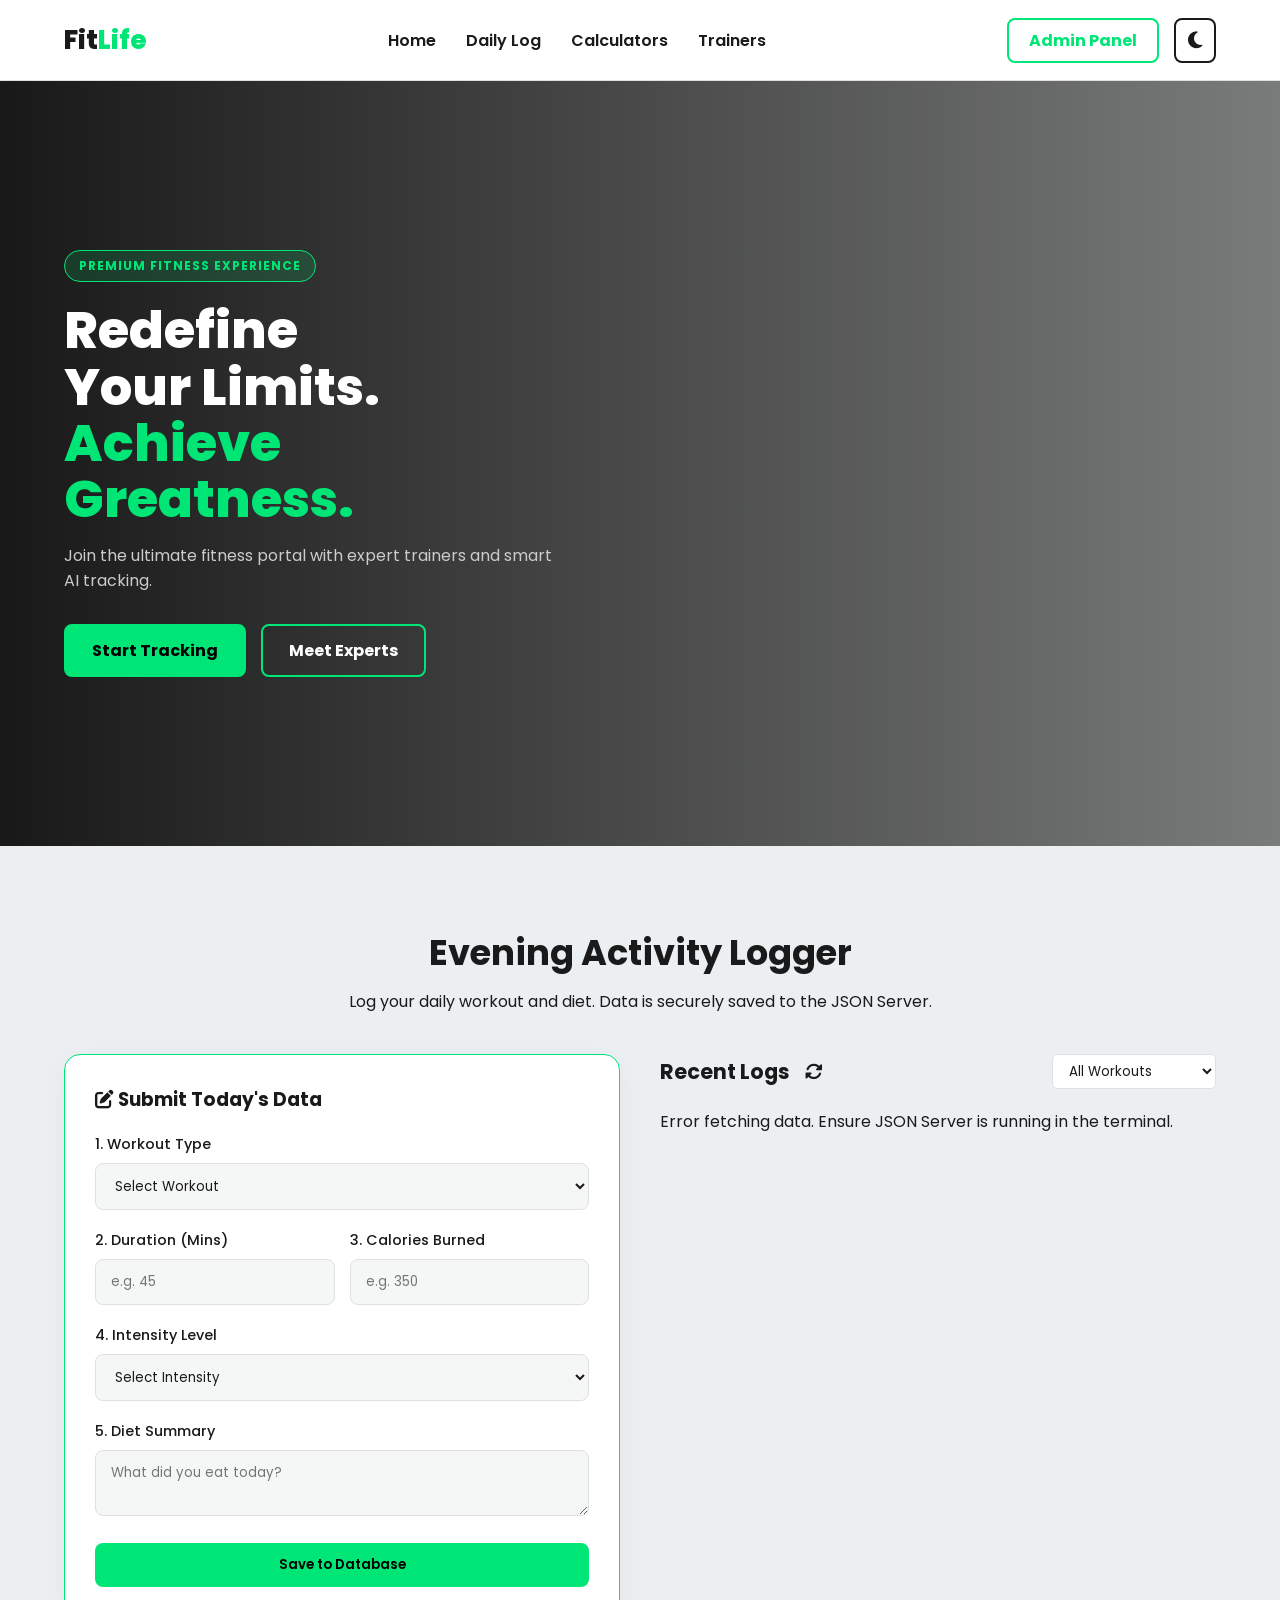
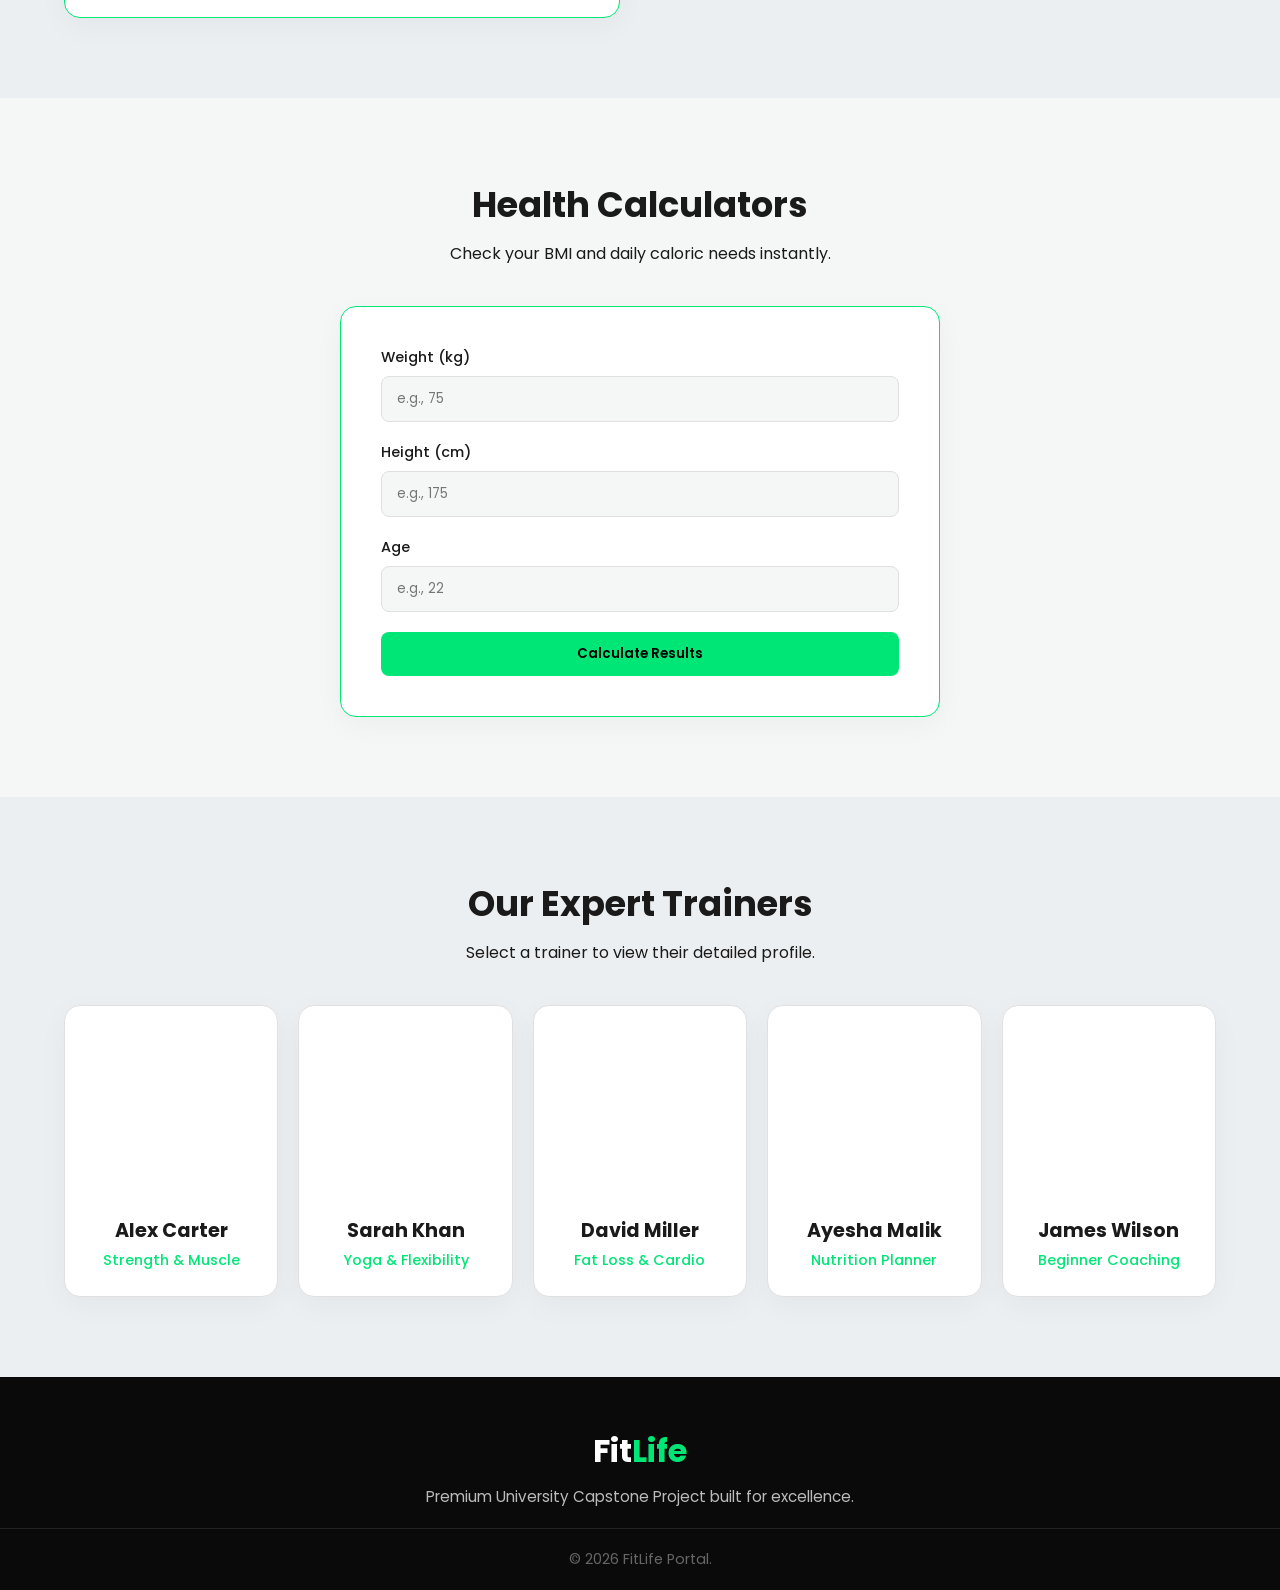
==== commit 664f1c39: "Step 7: Redesigned main home page , upgrade UI styling, optimized dark theme, and integrated clean a" ====
--- a/index.html
+++ b/index.html
@@ -11,35 +11,55 @@
 
 <body>
 
-    <nav id="navbar">
-        <div class="logo">Fit<span>Life</span></div>
-        <ul class="nav-links">
-            <li><a href="#home">Home</a></li>
-            <li><a href="#logger">Daily Log</a></li>
-        </ul>
-        <div class="nav-actions">
-            <button id="theme-toggle" class="btn-icon"><i class="fas fa-moon"></i></button>
-        </div>
-    </nav>
-
-    <header id="home" class="hero">
-        <div class="hero-overlay"></div>
-        <div class="hero-content">
-            <h1>Redefine Your Limits.</h1>
-            <p>Join the ultimate fitness portal.</p>
-        </div>
+    <header id="main-header">
+        <nav id="navbar" class="container" style="display: flex; justify-content: space-between; align-items: center; min-height: 80px;">
+            
+            <div class="logo">
+                <a href="#" style="text-decoration: none; font-size: 26px; font-weight: 800; color: var(--text-color);">Fit<span style="color: var(--accent);">Life</span></a>
+            </div>
+            
+            <ul class="nav-links" style="display: flex; gap: 30px; list-style: none;">
+                <li><a href="#" class="nav-item">Home</a></li>
+                <li><a href="#logger" class="nav-item">Daily Log</a></li>
+                <li><a href="#calculators" class="nav-item">Calculators</a></li>
+                <li><a href="#trainers" class="nav-item">Trainers</a></li>
+            </ul>
+
+            <div class="nav-actions" style="display: flex; gap: 15px; align-items: center;">
+                <a href="admin.html" class="btn-admin">Admin Panel</a>
+                <button id="theme-toggle" class="btn-theme">
+                    <i class="fas fa-moon"></i>
+                </button>
+            </div>
+            
+        </nav>
     </header>
-<section id="logger" class="section bg-light">
+
+    <section class="premium-hero" id="home">
+        <div class="container hero-container">
+            <div class="hero-content">
+                <span class="hero-badge">Premium Fitness Experience</span>
+                <h1 class="hero-title">Redefine <br> Your Limits. <br> <span>Achieve <br> Greatness.</span></h1>
+                <p class="hero-subtitle">Join the ultimate fitness portal with expert trainers and smart AI tracking.</p>
+                <div class="hero-btns">
+                    <a href="#logger" class="btn-hero-primary">Start Tracking</a>
+                    <a href="#trainers" class="btn-hero-outline">Meet Experts</a>
+                </div>
+            </div>
+        </div>
+    </section>
+    
+    <section id="logger" class="section bg-light">
         <div class="container">
             <div class="section-title">
                 <h2>Evening Activity Logger</h2>
                 <p>Log your daily workout and diet. Data is securely saved to the JSON Server.</p>
             </div>
             
-            <div class="grid-2 align-start" style="display: grid; grid-template-columns: 1fr 1fr; gap: 40px; align-items: flex-start;">
+            <div class="grid-2">
                 
-                <div class="log-form-card" style="background: #fff; padding: 30px; border-radius: 12px; border: 1px solid var(--accent); box-shadow: 0 5px 20px rgba(0,0,0,0.05);">
-                    <h3 style="margin-bottom: 20px;"><i class="fas fa-edit"></i> Submit Today's Data</h3>
+                <div class="log-form-card card">
+                    <h3><i class="fas fa-edit"></i> Submit Today's Data</h3>
                     <div id="form-error" class="error-msg hidden">Please check the fields below.</div>
                     
                     <form id="activity-form">
@@ -54,7 +74,7 @@
                             <span class="field-error" id="err-type"></span>
                         </div>
                         
-                        <div class="grid-2-inner" style="display: grid; grid-template-columns: 1fr 1fr; gap: 15px;">
+                        <div class="grid-2-inner">
                             <div class="input-group">
                                 <label>2. Duration (Mins)</label>
                                 <input type="number" id="log-duration" placeholder="e.g. 45">
@@ -84,36 +104,36 @@
                             <span class="field-error" id="err-diet"></span>
                         </div>
                         
-                        <button type="submit" class="btn-primary full-width" id="submit-btn" style="margin-top: 10px; font-size: 1.05rem;">
+                        <button type="submit" class="btn-primary full-width" id="submit-btn">
                             Save to Database
                         </button>
                     </form>
                 </div>
 
                 <div class="log-history">
-                    <div style="display: flex; justify-content: space-between; align-items: center; margin-bottom: 20px;">
-                      <div style="display: flex; align-items: center; gap: 10px;">
-                        <h3 style="font-size: 1.3rem;">Recent Logs</h3>
-                        <button type="button" class="btn-refresh" onclick="fetchAndRenderLogs()" title="Refresh Logs">
-                            <i class="fas fa-sync-alt"></i>
-                        </button>
-                      </div>
+                    <div class="history-header">
+                        <div class="history-title-block">
+                            <h3>Recent Logs</h3>
+                            <button type="button" class="btn-refresh" onclick="fetchAndRenderLogs()" title="Refresh Logs">
+                                <i class="fas fa-sync-alt"></i>
+                            </button>
+                        </div>
                     
-                     <select id="filter-type" class="filter-select" onchange="fetchAndRenderLogs()" style="border: 1px solid var(--border-color); background: var(--card-bg); color: var(--text-color); border-radius: 5px; padding: 6px 12px; outline: none;">
-                        <option value="All">All Workouts</option>
-                        <option value="HIIT / Cardio">HIIT / Cardio</option>
-                        <option value="Weight Lifting">Weight Lifting</option>
-                        <option value="Yoga / Stretching">Yoga / Stretching</option>
-                     </select>
+                        <select id="filter-type" class="filter-select" onchange="fetchAndRenderLogs()">
+                            <option value="All">All Workouts</option>
+                            <option value="HIIT / Cardio">HIIT / Cardio</option>
+                            <option value="Weight Lifting">Weight Lifting</option>
+                            <option value="Yoga / Stretching">Yoga / Stretching</option>
+                        </select>
                     </div>
                     
                     <div id="loading-indicator" class="hidden"><i class="fas fa-spinner fa-spin"></i> Fetching data...</div>
-                    <div id="log-container" class="scrollable-logs" style="max-height: 550px; overflow-y: auto; padding-right: 15px;">
-                        </div>
-                </div>
-            </div>
-        </div>
-    </section>
+                    <div id="log-container" class="scrollable-logs"></div>
+                </div>
+            </div>
+        </div>
+    </section>
+
     <section id="calculators" class="section">
         <div class="container">
             <div class="section-title">
--- a/style.css
+++ b/style.css
@@ -1,6 +1,8 @@
 @import url('https://fonts.googleapis.com/css2?family=Poppins:wght@300;400;600;700&display=swap');
 
-/* --- 1. Light Mode Variables (آپ کے اصل کلرز) --- */
+/* =========================================
+   1. CSS VARIABLES (THEMING)
+   ========================================= */
 :root {
     --bg-color: #f4f7f6;
     --text-color: #1a1a1a;
@@ -13,22 +15,22 @@
     --modal-overlay: rgba(244, 247, 246, 0.4);
 }
 
-/* --- 2. Dark Mode Variables (ڈارک موڈ کے پروفیشنل کلرز) --- */
 body[data-theme="dark"] {
     --bg-color: #121212;
-    --text-color: #ffffff;
-    --text-muted: #bbbbbb;
+    --text-color: #e0e0e0;
+    --text-muted: #a0a0a0;
     --nav-bg: rgba(18, 18, 18, 0.95);
     --card-bg: #1e1e1e;
-    --border-color: #333333;
-    --light-bg: #1a1a1a;
-    --modal-overlay: rgba(0, 0, 0, 0.8);
-}
-
-/* --- Global Styles --- */
+    --border-color: #2a2a2a;
+    --light-bg: #151515;
+    --modal-overlay: rgba(0, 0, 0, 0.85);
+}
+
+/* =========================================
+   2. GLOBAL STYLES
+   ========================================= */
 * { 
     margin: 0; padding: 0; box-sizing: border-box; font-family: 'Poppins', sans-serif; 
-    /* کلر تبدیل ہوتے وقت سمتھ اینیمیشن کے لیے */
     transition: background-color 0.3s ease, color 0.3s ease, border-color 0.3s ease; 
 }
 
@@ -36,183 +38,244 @@
 a { text-decoration: none; }
 ul { list-style: none; }
 
-/* --- Nav --- */
-nav { display: flex; justify-content: space-between; align-items: center; padding: 20px 5%; background: var(--nav-bg); border-bottom: 1px solid var(--border-color); }
-.logo { font-size: 26px; font-weight: 700; color: var(--text-color); }
-.logo span { color: var(--accent); }
-.nav-links { display: flex; gap: 25px; align-items: center; }
-.nav-links a { color: var(--text-color); font-weight: 500; }
-
-/* --- Hero --- */
-.hero { height: 100vh; display: flex; align-items: center; justify-content: center; background: #222; color: #fff; text-align: center; }
-
-/* --- Layout & Form Styles --- */
 .container { width: 90%; max-width: 1200px; margin: 0 auto; }
 .section { padding: 80px 0; }
 .bg-light { background-color: var(--light-bg); }
+.hidden { display: none !important; }
+.mt-10 { margin-top: 10px; }
+
+/* =========================================
+   3. TYPOGRAPHY & BUTTONS
+   ========================================= */
 .section-title { text-align: center; margin-bottom: 40px; }
 .section-title h2 { font-size: 2.2rem; margin-bottom: 10px; color: var(--text-color); }
 
+.btn-primary { 
+    background: var(--accent); color: #000; display: inline-block; padding: 12px 28px; 
+    border: none; border-radius: 8px; font-weight: 600; cursor: pointer; transition: 0.3s ease;
+}
+.btn-primary:hover { transform: translateY(-2px); box-shadow: 0 4px 15px rgba(0, 230, 118, 0.3); }
+
+.full-width { width: 100%; }
+.btn-sm { padding: 8px 15px; font-size: 0.9rem; }
+.accent-text { color: var(--accent); font-weight: bold; }
+.accent-icon { color: var(--accent); }
+
+/* =========================================
+   4. NAVIGATION BAR
+   ========================================= */
+#main-header {
+    background-color: var(--nav-bg);
+    border-bottom: 1px solid var(--border-color);
+    position: sticky; top: 0; z-index: 1000;
+}
+#main-header .container {
+    max-width: 100%; width: 100%; padding: 0 5%;
+    display: flex; justify-content: space-between; align-items: center; min-height: 80px;
+}
+.logo { font-size: 26px; font-weight: 800; color: var(--text-color); }
+.logo span { color: var(--accent); }
+
+.nav-links { display: flex; gap: 30px; align-items: center; }
+.nav-item { color: var(--text-color); font-weight: 600; font-size: 1rem; transition: color 0.3s; }
+.nav-item:hover { color: var(--accent); }
+
+.nav-actions { display: flex; gap: 15px; align-items: center; }
+.btn-admin {
+    padding: 8px 20px; border: 2px solid var(--accent); color: var(--accent);
+    border-radius: 8px; font-weight: 700; transition: 0.3s;
+}
+.btn-admin:hover { background-color: var(--accent); color: #000; }
+
+.btn-theme {
+    background: transparent; border: 2px solid var(--text-color); color: var(--text-color);
+    border-radius: 8px; padding: 6px 12px; font-size: 1.2rem; cursor: pointer; transition: 0.3s;
+}
+.btn-theme:hover { background-color: var(--text-color); color: var(--bg-color); }
+
+/* =========================================
+   5. PREMIUM HERO SECTION
+   ========================================= */
+.premium-hero {
+    position: relative; min-height: 85vh; display: flex; align-items: center;
+    background: linear-gradient(to right, rgba(0, 0, 0, 0.9) 0%, rgba(0, 0, 0, 0.5) 100%),
+                url('https://images.unsplash.com/photo-1534438327276-14e5300c3a48?ixlib=rb-4.0.3&auto=format&fit=crop&w=1920&q=80') center/cover no-repeat;
+}
+.hero-container { position: relative; z-index: 2; text-align: left; }
+.hero-content { max-width: 600px; }
+.hero-badge {
+    background: rgba(0, 230, 118, 0.15); color: #00e676; padding: 6px 14px; border-radius: 30px;
+    font-size: 0.75rem; font-weight: 700; border: 1px solid #00e676; display: inline-block; margin-bottom: 20px; text-transform: uppercase; letter-spacing: 1px;
+}
+.hero-title { font-size: 3.2rem; font-weight: 800; color: #ffffff; line-height: 1.1; margin-bottom: 15px; }
+.hero-title span { color: #00e676; }
+.hero-subtitle { font-size: 1rem; color: #cccccc; margin-bottom: 30px; max-width: 500px; line-height: 1.6; }
+.hero-btns { display: flex; gap: 15px; }
+
+.btn-hero-primary {
+    background: #00e676; color: #000000; padding: 12px 26px; border-radius: 8px;
+    font-weight: 700; font-size: 1rem; border: 2px solid #00e676; transition: 0.3s;
+}
+.btn-hero-primary:hover { transform: translateY(-3px); box-shadow: 0 5px 15px rgba(0,230,118,0.3); }
+
+.btn-hero-outline {
+    background: transparent; color: #ffffff; padding: 12px 26px; border-radius: 8px;
+    font-weight: 700; font-size: 1rem; border: 2px solid #00e676; transition: 0.3s;
+}
+.btn-hero-outline:hover { background: #00e676; color: #000; transform: translateY(-3px); }
+
+/* =========================================
+   6. CARDS & FORMS (LOGGER - THEME REVISED)
+   ========================================= */
 .card { 
-    background: var(--card-bg); 
-    border-radius: 16px; 
-    padding: 30px; 
-    box-shadow: 0 8px 30px rgba(0, 0, 0, 0.08); 
-    border: 1px solid var(--border-color); 
-}
+    background: var(--card-bg); border-radius: 16px; padding: 30px; 
+    box-shadow: 0 8px 30px rgba(0, 0, 0, 0.04); border: 1px solid var(--border-color); 
+}
+
+.grid-2 { display: grid; grid-template-columns: 1fr 1fr; gap: 40px; align-items: flex-start; }
+.grid-2-inner { display: grid; grid-template-columns: 1fr 1fr; gap: 15px; }
+
+.log-form-card { border-color: var(--accent); background: var(--card-bg); }
+.log-form-card h3 { margin-bottom: 20px; color: var(--text-color); }
 
 .input-group { margin-bottom: 20px; text-align: left; }
 .input-group label { display: block; margin-bottom: 8px; font-weight: 500; font-size: 0.9rem; color: var(--text-color); }
 .input-group input, .input-group textarea, .input-group select { 
-    width: 100%; 
-    padding: 12px 15px; 
-    background-color: var(--bg-color);
-    color: var(--text-color);
-    border: 1px solid var(--border-color); 
-    border-radius: 8px; 
-    outline: none; 
-}
-
-.btn-primary { 
-    background: var(--accent); 
-    color: #000; 
-    display: inline-block; 
-    padding: 12px 28px; 
-    border: none; 
-    border-radius: 8px; 
-    font-weight: 600; 
-    cursor: pointer; 
-}
-
-/* --- Calculators & Trainers Styles --- */
-.calc-wrapper { max-width: 600px; margin: 0 auto; padding: 40px; }
+    width: 100%; padding: 12px 15px; background-color: var(--bg-color);
+    color: var(--text-color); border: 1px solid var(--border-color); border-radius: 8px; outline: none; 
+}
+
+.log-history { color: var(--text-color); }
+.history-header { display: flex; justify-content: space-between; align-items: center; margin-bottom: 20px; }
+.history-title-block { display: flex; align-items: center; gap: 10px; }
+.history-title-block h3 { font-size: 1.3rem; }
+
+.filter-select {
+    border: 1px solid var(--border-color); background: var(--card-bg); 
+    color: var(--text-color); border-radius: 5px; padding: 6px 12px; outline: none;
+}
+
+.log-item {
+    background: var(--card-bg); border: 1px solid var(--border-color); border-radius: 12px;
+    padding: 18px; margin-bottom: 15px; text-align: left; border-left: 4px solid var(--accent);
+}
+.log-date { font-size: 0.85rem; color: var(--accent); font-weight: 600; margin-bottom: 8px; text-transform: uppercase; }
+.log-item p { font-size: 0.95rem; margin-bottom: 6px; line-height: 1.4; color: var(--text-color); }
+
+.btn-refresh {
+    background: none; border: none; color: var(--text-color); font-size: 1.1rem;
+    cursor: pointer; padding: 5px; display: flex; align-items: center; justify-content: center; transition: 0.4s ease;
+}
+.btn-refresh:hover { color: var(--accent); transform: rotate(180deg); }
+.scrollable-logs { max-height: 550px; overflow-y: auto; padding-right: 15px; }
+
+/* =========================================
+   7. SCROLLBARS & UTILITIES
+   ========================================= */
+.scrollable-logs::-webkit-scrollbar { width: 6px; }
+.scrollable-logs::-webkit-scrollbar-track { background: transparent; }
+.scrollable-logs::-webkit-scrollbar-thumb { background: var(--border-color); border-radius: 10px; }
+.scrollable-logs::-webkit-scrollbar-thumb:hover { background: var(--accent); }
+
+/* =========================================
+   8. CALCULATORS & TRAINERS
+   ========================================= */
+.calc-wrapper { max-width: 600px; margin: 0 auto; padding: 40px; border: 1px solid var(--accent); }
 .calc-results { margin-top: 30px; text-align: center; padding-top: 20px; border-top: 1px solid var(--border-color); }
 .calorie-res { background: rgba(0,255,136,0.1); padding: 20px; border-radius: 10px; margin-top:15px; }
 
 .grid-5 { display: grid; grid-template-columns: repeat(auto-fit, minmax(200px, 1fr)); gap: 20px; }
-.trainer-card { cursor: pointer; text-align: center; padding: 15px; padding-bottom: 25px; transition: transform 0.3s ease; }
+.trainer-card { cursor: pointer; text-align: center; padding: 15px 15px 25px; transition: transform 0.3s ease; }
 .trainer-card:hover { transform: translateY(-5px); border-color: var(--accent); }
 .trainer-img { height: 180px; border-radius: 12px; background-size: cover; background-position: top; margin-bottom: 15px; }
 .trainer-card h3 { font-size: 1.2rem; margin-bottom: 5px; color: var(--text-color); }
 .trainer-card p { color: var(--accent); font-size: 0.9rem; font-weight: 500; }
 
-/* --- Modals Styles --- */
+/* =========================================
+   9. MODALS
+   ========================================= */
 .modal {
     position: fixed; top: 0; left: 0; width: 100%; height: 100%;
-    background: var(--modal-overlay); 
-    z-index: 2000; display: none; justify-content: center; align-items: center;
+    background: var(--modal-overlay); z-index: 2000; display: none; justify-content: center; align-items: center;
     backdrop-filter: blur(18px); -webkit-backdrop-filter: blur(18px);
 }
-
 .modal-content {
     position: relative; width: 90%; max-width: 480px; padding: 40px; text-align: center;
     background: var(--card-bg); border-radius: 24px; border: 1px solid var(--border-color);
     box-shadow: 0 20px 50px rgba(0, 0, 0, 0.2); 
 }
-
-.close { position: absolute; top: 20px; right: 25px; font-size: 28px; font-weight: bold; cursor: pointer; color: var(--text-muted); transition: color 0.3s; }
+.close { position: absolute; top: 20px; right: 25px; font-size: 28px; font-weight: bold; cursor: pointer; color: var(--text-muted); transition: 0.3s; }
 .close:hover { color: var(--accent); }
 
 .tm-header { display: flex; flex-direction: column; align-items: center; gap: 12px; margin-bottom: 25px; border-bottom: 1px solid var(--border-color); padding-bottom: 20px; }
 .tm-img { width: 130px; height: 130px; border-radius: 50%; background-size: cover; background-position: top center; border: 4px solid var(--accent); }
-
-.modal-content h2 { color: var(--text-color) !important; font-size: 1.6rem; margin-bottom: 2px; }
-.modal-content p.accent-text { font-weight: 600; font-size: 0.95rem; }
+.modal-content h2 { color: var(--text-color); font-size: 1.6rem; margin-bottom: 2px; }
+.modal-subtext { color: var(--text-muted); font-size: 0.9rem; margin-bottom: 20px; }
 
 .tm-body { text-align: left; max-width: 320px; margin: 0 auto 25px; }
-.tm-body p { color: var(--text-muted) !important; margin-bottom: 12px; font-size: 0.95rem; display: flex; align-items: center; gap: 12px; }
+.tm-body p { color: var(--text-muted); margin-bottom: 12px; font-size: 0.95rem; display: flex; align-items: center; gap: 12px; }
 .tm-body i { color: var(--accent); font-size: 1.1rem; width: 20px; text-align: center; }
 
-/* --- Footer --- */
-footer { background: #0a0a0a; color: #fff; padding: 50px 0 20px; text-align: center; }
-.footer-brand h2 { font-size: 2rem; }
+/* =========================================
+   10. FOOTER (FIXED PERFECT CENTER)
+   ========================================= */
+footer { background: #0a0a0a; color: #fff; padding: 50px 0 20px; text-align: center; width: 100%; }
+.footer-content { display: flex; justify-content: center; align-items: center; text-align: center; width: 100%; }
+.footer-brand { text-align: center; }
+.footer-brand h2 { font-size: 2rem; margin-bottom: 10px; }
 .footer-brand span { color: var(--accent); }
-.footer-bottom { border-top: 1px solid #333; padding-top: 20px; margin-top: 20px; font-size: 0.9rem; color: #888; }
-
-/* --- Theme Icon Button Settings --- */
-.nav-actions button { background: none; border: none; cursor: pointer; color: var(--text-color); outline: none; }
-.nav-actions .btn-icon i { font-size: 24px; transition: color 0.3s ease; }
-
-/* --- ABSOLUTE LAYOUT FIX FOR EVENING LOGGER --- */
-.grid-2 {
-    display: grid !important;
-    grid-template-columns: 1fr 1fr !important;
-    gap: 40px !important;
-    align-items: flex-start !important;
-}
-
-.grid-2-inner {
-    display: grid !important;
-    grid-template-columns: 1fr 1fr !important;
-    gap: 15px !important;
-}
-
-/* Make sure it drops to one column on small laptops/mobiles to prevent breaking */
+.footer-brand p { color: #bbbbbb; font-size: 0.95rem; }
+.footer-bottom { border-top: 1px solid #222; padding-top: 20px; margin-top: 20px; font-size: 0.9rem; color: #666; text-align: center; width: 100%; }
+
+/* =========================================
+   11. ADMIN DASHBOARD (VIP STYLING)
+   ========================================= */
+.admin-body { background: var(--bg-color); }
+.admin-nav {
+    position: fixed; width: 100%; top: 0; z-index: 1000; padding: 0 5%;
+    display: flex; justify-content: space-between; align-items: center;
+    background: var(--nav-bg); border-bottom: 1px solid var(--border-color); min-height: 80px;
+}
+.logo-admin-container { display: flex; align-items: center; gap: 15px; }
+.admin-badge {
+    background: rgba(255, 71, 87, 0.15); color: #ff4757; font-size: 0.8rem; padding: 6px 14px; 
+    border-radius: 30px; font-weight: 700; text-transform: uppercase; letter-spacing: 1px; border: 1px solid #ff4757;
+}
+.btn-admin-home {
+    padding: 10px 20px; border: 2px solid var(--accent); color: var(--accent);
+    border-radius: 8px; font-weight: 700; text-decoration: none; transition: 0.3s; font-size: 0.95rem;
+}
+.btn-admin-home:hover { background-color: var(--accent); color: #000; box-shadow: 0 4px 12px rgba(0, 230, 118, 0.2); }
+
+.admin-main { margin-top: 120px; min-height: 80vh; }
+.admin-stats-grid { display: grid; grid-template-columns: repeat(3, 1fr); gap: 20px; margin-bottom: 40px; }
+.stat-card { text-align: center; border-top: 4px solid var(--accent); padding: 30px; }
+.stat-card h3 { font-size: 1.1rem; color: var(--text-muted); margin-bottom: 10px; font-weight: 600; }
+.stat-card h1 { font-size: 2.8rem; color: var(--text-color); }
+
+.admin-table-container { overflow-x: auto; padding: 30px; }
+.table-header-row { margin-bottom: 20px; border-bottom: 1px solid var(--border-color); padding-bottom: 10px; }
+.table-header-row h3 { font-size: 1.3rem; color: var(--text-color); }
+.admin-table { width: 100%; border-collapse: collapse; text-align: left; }
+.admin-table thead tr { background: rgba(0, 230, 118, 0.06); border-bottom: 2px solid var(--accent); }
+.admin-table th, .admin-table td { padding: 15px; border-bottom: 1px solid var(--border-color); color: var(--text-color); }
+.admin-table tr:hover { background: rgba(128, 128, 128, 0.03); }
+.empty-table-msg { text-align: center; padding: 30px; color: var(--text-muted); font-size: 1rem; }
+
+/* =========================================
+   12. RESPONSIVENESS
+   ========================================= */
+@media (max-width: 1024px) {
+    .hero-title { font-size: 2.8rem; }
+    .admin-stats-grid { grid-template-columns: 1fr 1fr; }
+}
 @media (max-width: 900px) {
-    .grid-2 {
-        grid-template-columns: 1fr !important;
-    }
-}
-
-.hidden {
-    display: none !important;
-}
-
-.log-item {
-    background: var(--card-bg);
-    border: 1px solid var(--border-color);
-    border-radius: 12px;
-    padding: 18px;
-    margin-bottom: 15px;
-    box-shadow: 0 4px 15px rgba(0, 0, 0, 0.02);
-    text-align: left;
-}
-
-.log-date {
-    font-size: 0.85rem;
-    color: var(--accent);
-    font-weight: 600;
-    margin-bottom: 8px;
-    text-transform: uppercase;
-}
-
-.log-item p {
-    font-size: 0.95rem;
-    margin-bottom: 6px;
-    line-height: 1.4;
-    color: var(--text-color);
-}
-
-.scrollable-logs::-webkit-scrollbar {
-    width: 6px; 
-}
-
-.scrollable-logs::-webkit-scrollbar-track {
-    background: transparent; 
-}
-
-.scrollable-logs::-webkit-scrollbar-thumb {
-    background: var(--border-color); 
-    border-radius: 10px;
-}
-
-.scrollable-logs::-webkit-scrollbar-thumb:hover {
-    background: var(--accent); 
-
-.btn-refresh {
-    background: none;
-    border: none;
-    color: var(--text-color);
-    font-size: 1.1rem;
-    cursor: pointer;
-    padding: 5px;
-    display: flex;
-    align-items: center;
-    justify-content: center;
-    transition: transform 0.4s ease, color 0.3s;
-}
-
-.btn-refresh:hover {
-    color: var(--accent);
-    transform: rotate(180deg);
+    .grid-2 { grid-template-columns: 1fr; gap: 30px; }
+    .grid-2-inner { grid-template-columns: 1fr; }
+}
+@media (max-width: 768px) {
+    .nav-links { display: none; }
+    .hero-title { font-size: 2.2rem; }
+    .admin-stats-grid { grid-template-columns: 1fr; }
+    .logo-admin-container { flex-direction: column; align-items: flex-start; gap: 5px; }
 }
